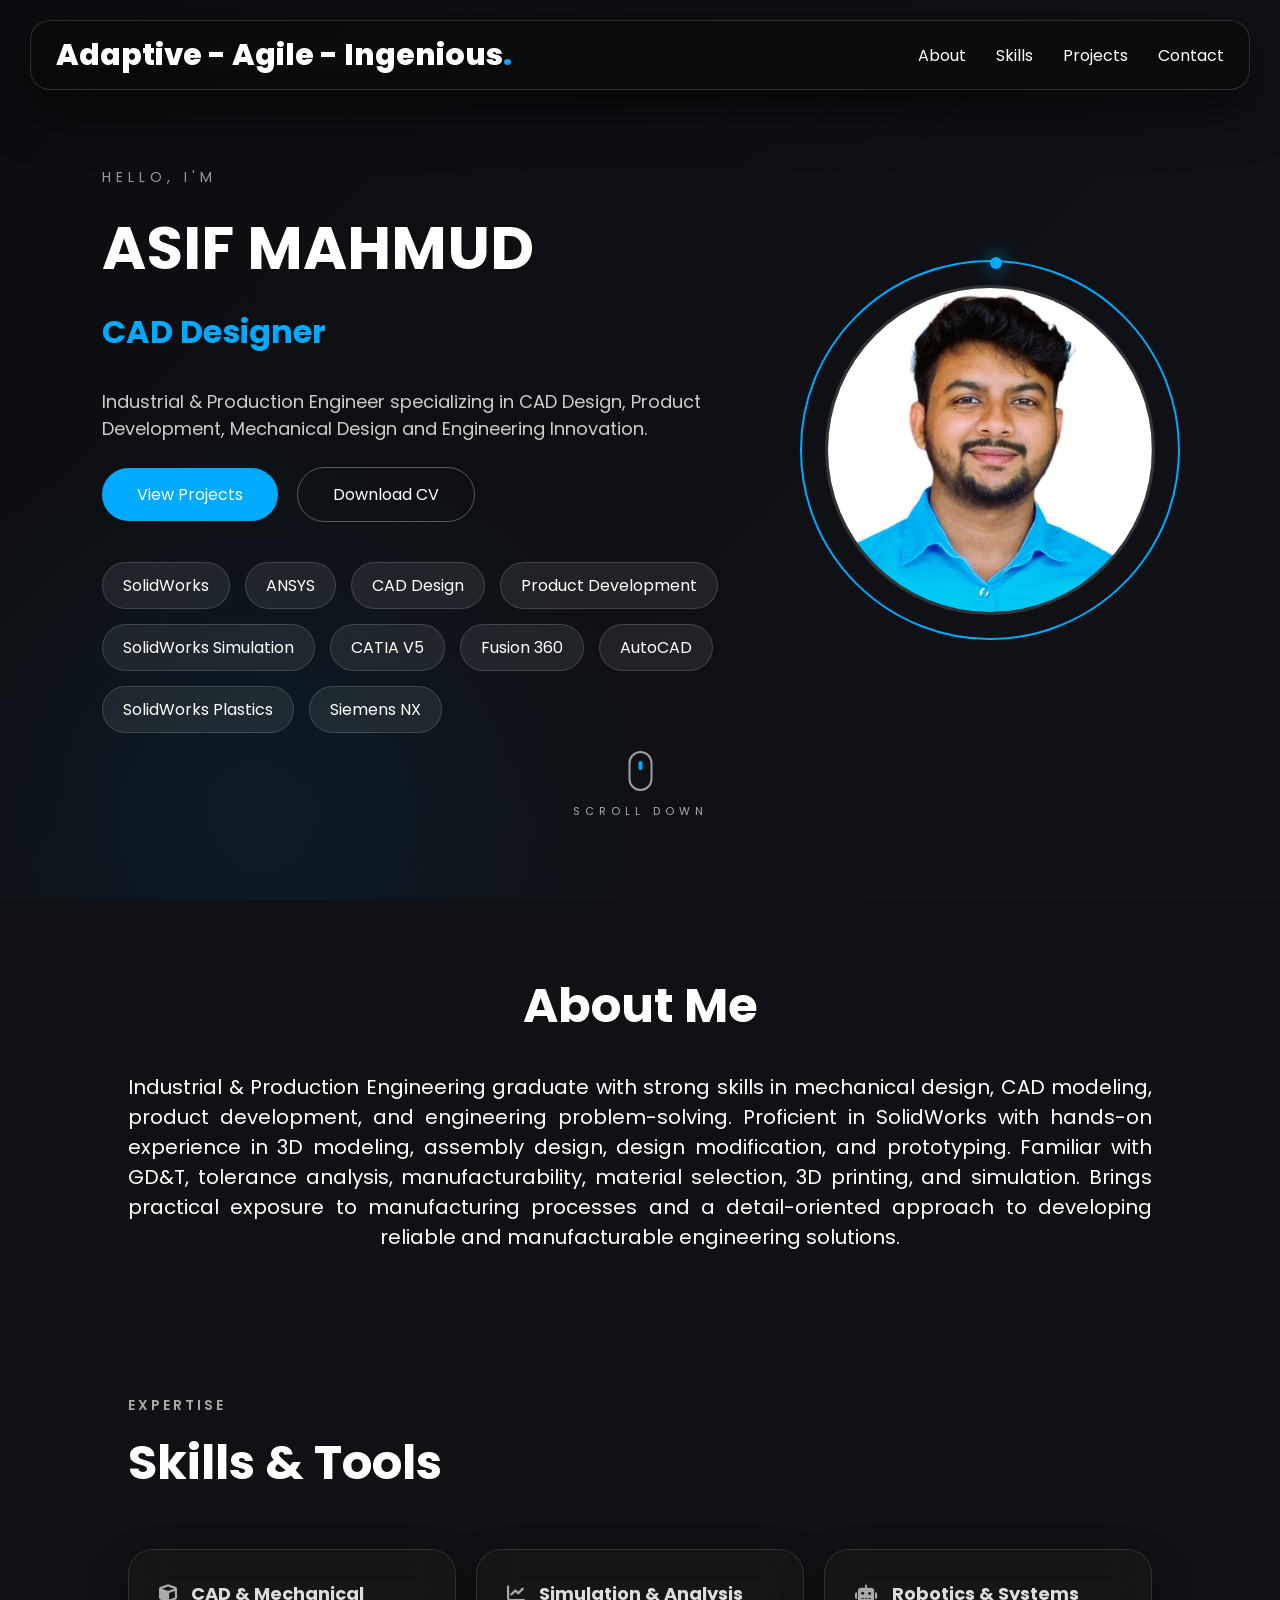
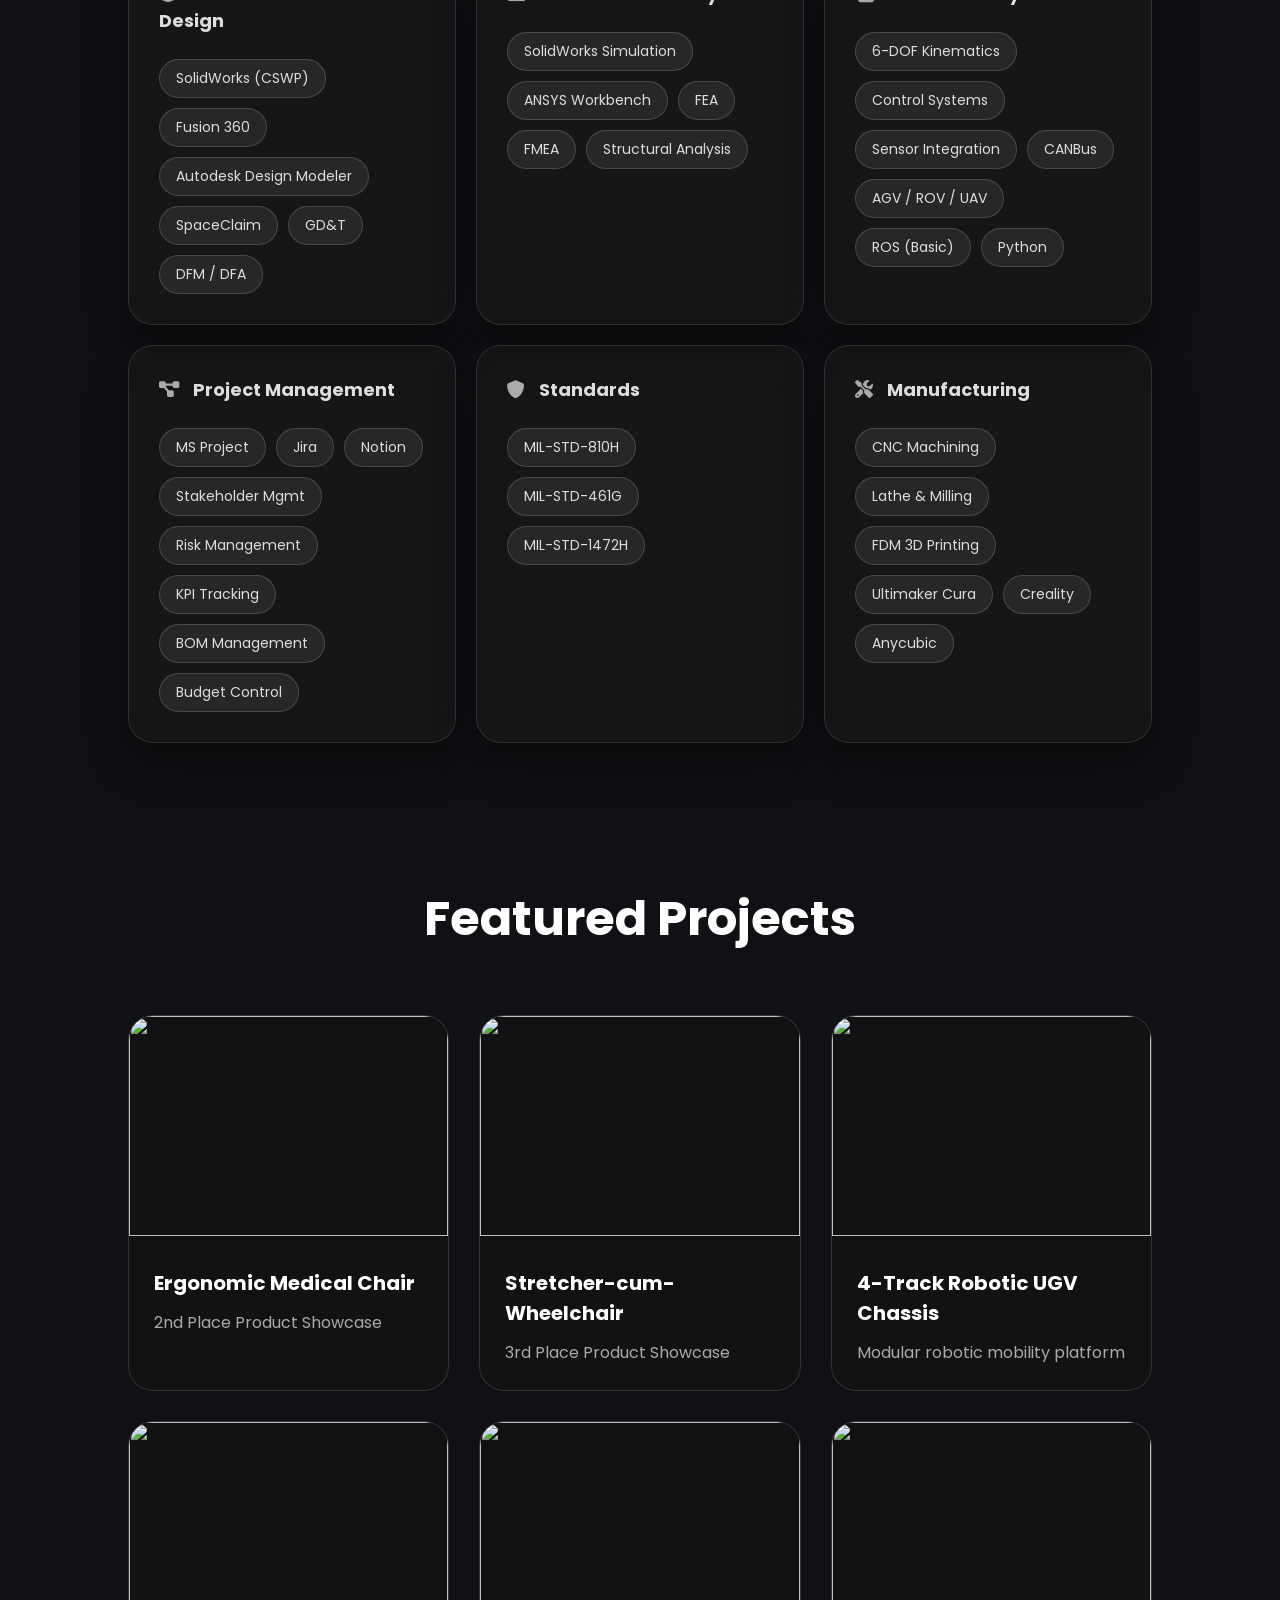
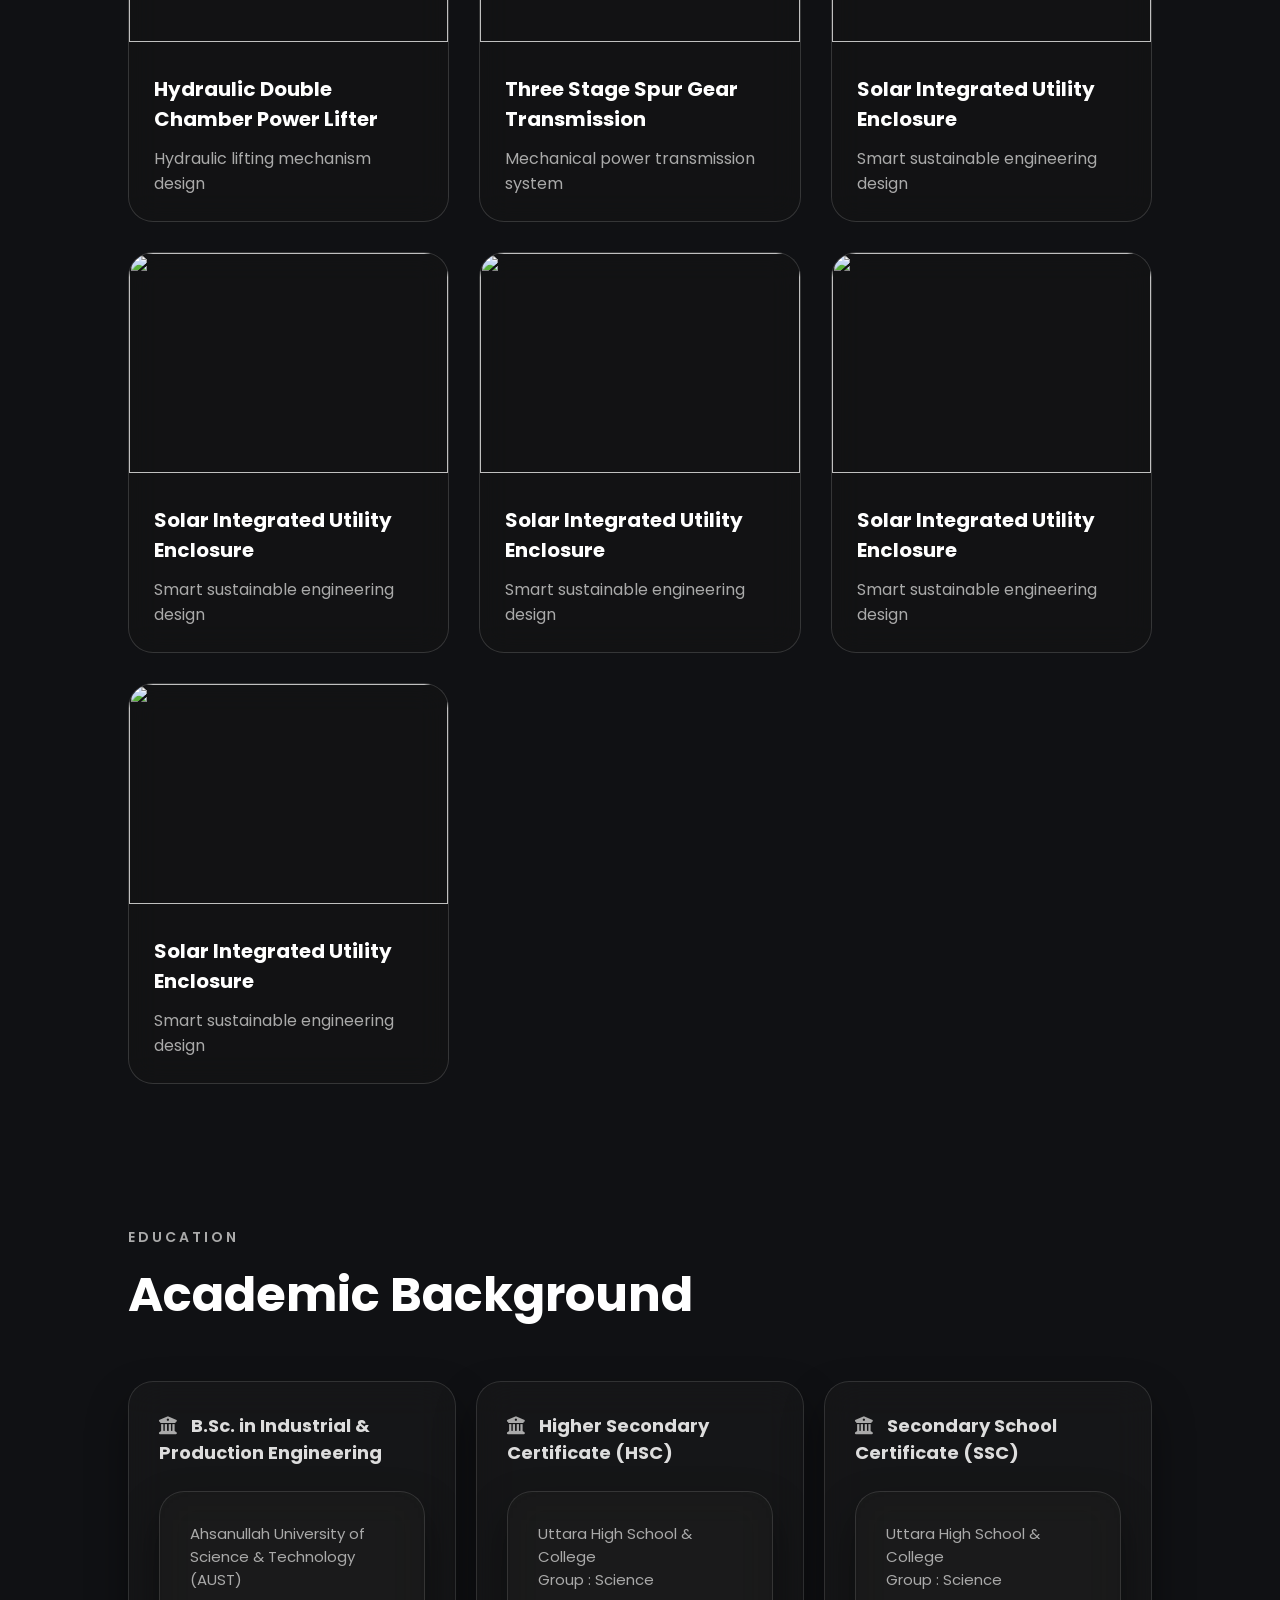
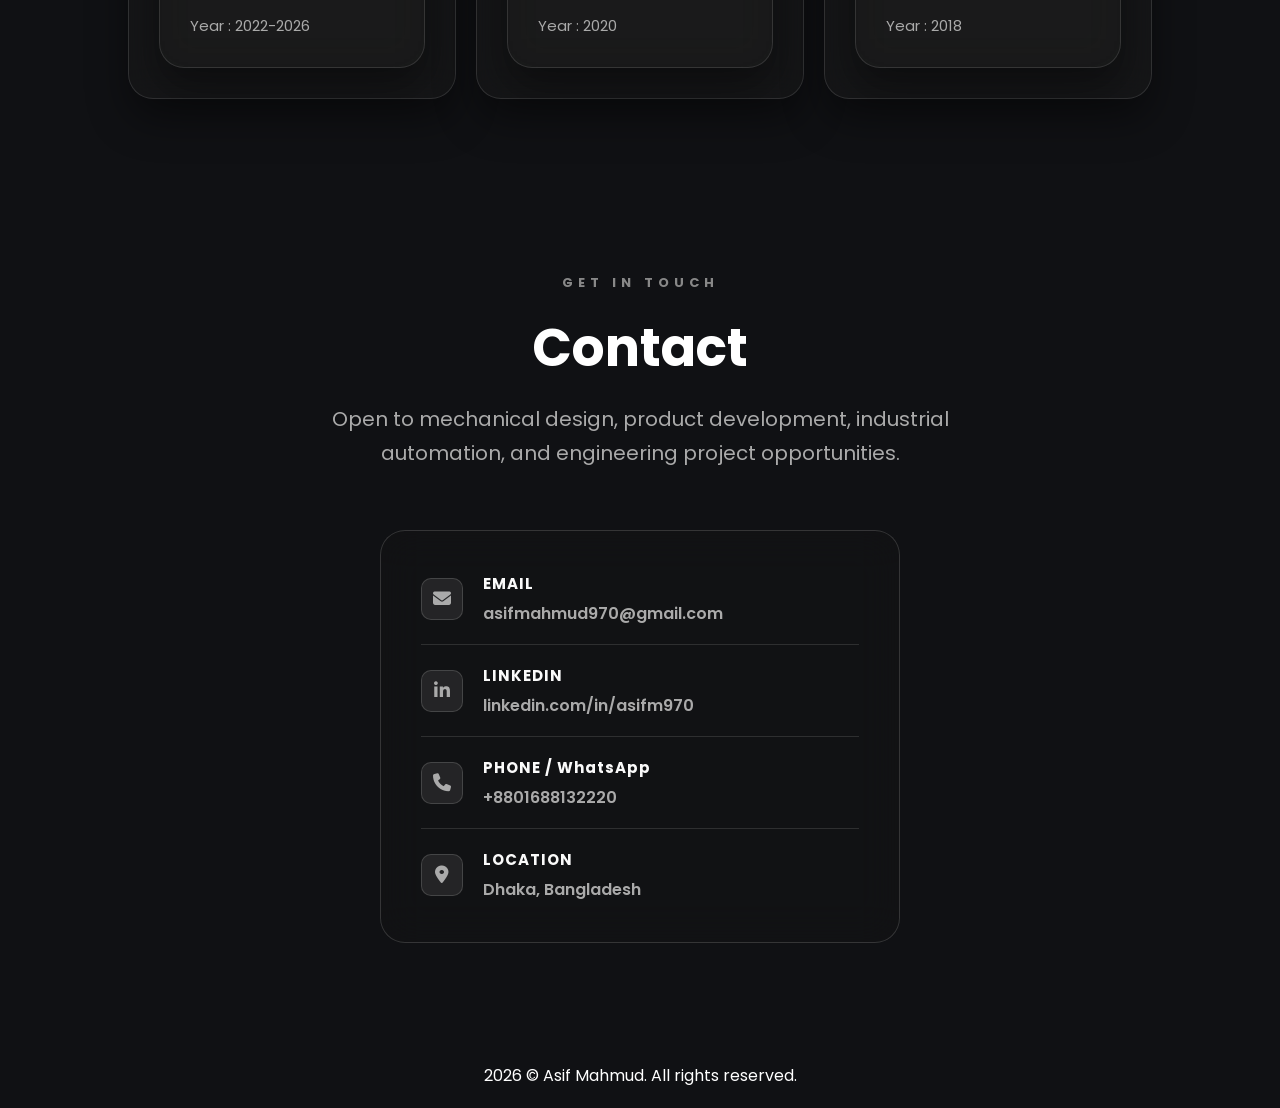
==== index.html @ ab489d87 "Update index.html" ====
<!DOCTYPE html>
<html lang="en">
<head>
<meta charset="UTF-8">
<meta name="viewport" content="width=device-width, initial-scale=1.0">
<title>Asif Mahmud | Industrial & Production Engineer</title>
<link rel="stylesheet" href="style.css">
<link href="https://fonts.googleapis.com/css2?family=Poppins:wght@300;400;600;700&display=swap" rel="stylesheet">
<link rel="stylesheet" href="https://cdnjs.cloudflare.com/ajax/libs/font-awesome/6.5.0/css/all.min.css">
</head>

<body>

<div id="particles-js"></div>
<div class="background"></div>

<header class="navbar-box">

    <div class="mobile-logo">
        Adaptive - Agile - Ingenious<span>.</span>
    </div>


    <button class="hamburger" id="hamburger">
        ☰
    </button>


    <nav class="mobile-menu" id="mobileMenu">

        <a href="#about">About</a>
        <a href="#skills">Skills</a>
        <a href="#projects">Projects</a>
        <a href="#contact">Contact</a>

    </nav>


</header>

<section class="hero">

<div class="hero-content">

<p class="intro">
HELLO, I'M
</p>


<h1 class="name">
ASIF MAHMUD
</h1>


<h2 class="animated-role">
<span id="typing"></span>
</h2>


<p class="hero-description">

Industrial & Production Engineer specializing in 
CAD Design, Product Development, Mechanical Design 
and Engineering Innovation.

</p>


<div class="hero-buttons">

<a href="#projects" class="primary-btn">
View Projects
</a>

<a href="assets/resume.pdf" class="secondary-btn">
Download CV
</a>

</div>



<div class="floating-skills">

<span>SolidWorks</span>
<span>ANSYS</span>
<span>CAD Design</span>
<span>Product Development</span>
<span>SolidWorks Simulation</span>
<span>CATIA V5</span>
<span>Fusion 360</span>
<span>AutoCAD</span>
<span>SolidWorks Plastics</span>
<span>Siemens NX</span>
</div>


</div>
<div class="scroll-indicator">

    <div class="mouse">

        <span></span>

    </div>

    <p>SCROLL DOWN</p>

</div>


<div class="hero-image-box">

<div class="image-ring"></div>

<img src="assets/profile.jpg" 
alt="Asif Mahmud Portrait">

</div>


</section>

<section id="about">
<h2>About Me</h2>
<p style="text-align: center;font-size: 20px;text-align: justify;text-align-last: center;">Industrial & Production Engineering graduate with strong skills in mechanical design, CAD modeling, product 
development, and engineering problem-solving. Proficient in SolidWorks with hands-on experience in 3D 
modeling, assembly design, design modification, and prototyping. Familiar with GD&T, tolerance analysis, 
manufacturability, material selection, 3D printing, and simulation. Brings practical exposure to manufacturing 
processes and a detail-oriented approach to developing reliable and manufacturable engineering solutions.</p>
</section>

<section id="skills">

<div class="section-header">
<span>EXPERTISE</span>
<h2>Skills & Tools</h2>
</div>


<div class="skills-grid">


<div class="skill-card">

<h3>
<i class="fa-solid fa-cube"></i>
CAD & Mechanical Design
</h3>

<div class="tags">
<span>SolidWorks (CSWP)</span>
<span>Fusion 360</span>
<span>Autodesk Design Modeler</span>
<span>SpaceClaim</span>
<span>GD&T</span>
<span>DFM / DFA</span>
</div>

</div>



<div class="skill-card">

<h3>
<i class="fa-solid fa-chart-line"></i>
Simulation & Analysis
</h3>

<div class="tags">
<span>SolidWorks Simulation</span>
<span>ANSYS Workbench</span>
<span>FEA</span>
<span>FMEA</span>
<span>Structural Analysis</span>
</div>

</div>




<div class="skill-card">

<h3>
<i class="fa-solid fa-robot"></i>
Robotics & Systems
</h3>

<div class="tags">
<span>6-DOF Kinematics</span>
<span>Control Systems</span>
<span>Sensor Integration</span>
<span>CANBus</span>
<span>AGV / ROV / UAV</span>
<span>ROS (Basic)</span>
<span>Python</span>
</div>

</div>





<div class="skill-card">

<h3>
<i class="fa-solid fa-diagram-project"></i>
Project Management
</h3>

<div class="tags">
<span>MS Project</span>
<span>Jira</span>
<span>Notion</span>
<span>Stakeholder Mgmt</span>
<span>Risk Management</span>
<span>KPI Tracking</span>
<span>BOM Management</span>
<span>Budget Control</span>
</div>

</div>




<div class="skill-card">

<h3>
<i class="fa-solid fa-shield"></i>
Standards
</h3>

<div class="tags">
<span>MIL-STD-810H</span>
<span>MIL-STD-461G</span>
<span>MIL-STD-1472H</span>
</div>

</div>





<div class="skill-card">

<h3>
<i class="fa-solid fa-screwdriver-wrench"></i>
Manufacturing
</h3>

<div class="tags">
<span>CNC Machining</span>
<span>Lathe & Milling</span>
<span>FDM 3D Printing</span>
<span>Ultimaker Cura</span>
<span>Creality</span>
<span>Anycubic</span>
</div>

</div>


</div>

</section>


<!-- PROJECTS -->
<section class="projects" id="projects">

<h2 class="section-title">
Featured Projects
</h2>


<div class="project-grid">


<a href="projects/project1.pdf" class="project-card">

<img src="assets/projects/medical-chair.jpg">


<div class="project-content">

<h3>
Ergonomic Medical Chair
</h3>

<p>
2nd Place Product Showcase
</p>

</div>

</a>





<a href="projects/project2.html" class="project-card">

<img src="assets/projects/stretcher.jpg">

<div class="project-content">

<h3>
Stretcher-cum-Wheelchair
</h3>

<p>
3rd Place Product Showcase
</p>

</div>

</a>





<a href="projects/project3.html" class="project-card">

<img src="assets/projects/ugv.jpg">

<div class="project-content">

<h3>
4-Track Robotic UGV Chassis
</h3>

<p>
Modular robotic mobility platform
</p>

</div>

</a>





<a href="projects/project4.html" class="project-card">

<img src="assets/projects/lifter.jpg">


<div class="project-content">

<h3>
Hydraulic Double Chamber Power Lifter
</h3>

<p>
Hydraulic lifting mechanism design
</p>


</div>

</a>





<a href="projects/project5.html" class="project-card">


<img src="assets/projects/gear.jpg">


<div class="project-content">

<h3>
Three Stage Spur Gear Transmission
</h3>

<p>
Mechanical power transmission system
</p>


</div>

</a>





<a href="projects/project6.html" class="project-card">


<img src="assets/projects/solar.jpg">


<div class="project-content">

<h3>
Solar Integrated Utility Enclosure
</h3>


<p>
Smart sustainable engineering design
</p>


</div>

</a>

<a href="projects/project7.html" class="project-card">


<img src="assets/projects/solar.jpg">


<div class="project-content">

<h3>
Solar Integrated Utility Enclosure
</h3>


<p>
Smart sustainable engineering design
</p>


</div>

</a>

<a href="projects/project8.html" class="project-card">


<img src="assets/projects/solar.jpg">


<div class="project-content">

<h3>
Solar Integrated Utility Enclosure
</h3>


<p>
Smart sustainable engineering design
</p>


</div>

</a>

<a href="projects/project9.html" class="project-card">


<img src="assets/projects/solar.jpg">


<div class="project-content">

<h3>
Solar Integrated Utility Enclosure
</h3>


<p>
Smart sustainable engineering design
</p>


</div>

</a>

<a href="projects/project10.html" class="project-card">


<img src="assets/projects/solar.jpg">


<div class="project-content">

<h3>
Solar Integrated Utility Enclosure
</h3>


<p>
Smart sustainable engineering design
</p>


</div>

</a>

</div>
 


</section>
<!-- Education -->
<section id="skills">

<div class="section-header">
<span>EDUCATION</span>
<h2>Academic Background</h2>
</div>


<div class="skills-grid">


<div class="skill-card">

<h3>
<i class="fa-solid fa-university"></i>
B.Sc. in Industrial & Production Engineering
</h3>
<p style="font-size: 15px; color:#aaa;" class="skill-card">Ahsanullah University of Science & Technology (AUST)<br> <br> Year : 2022-2026</p>


</div>

<div class="skill-card">

<h3>
<i class="fa-solid fa-university"></i>
Higher Secondary Certificate (HSC)
</h3>
<p style="font-size: 15px; color:#aaa;"class="skill-card">Uttara High School & College<br>Group : Science <br> <br>Year :  2020</p>



</div>

<div class="skill-card">

<h3>
<i class="fa-solid fa-university"></i>
Secondary School Certificate (SSC)
</h3>


<p style="font-size: 15px; color:#aaa;"class="skill-card">Uttara High School & College <br>Group : Science <br> <br>Year :  2018</p>

</div>


</section>

<section class="contact" id="contact">


<div class="section-title">

<span>GET IN TOUCH</span>

<h2>Contact</h2>


<p>
Open to mechanical design, product development,
industrial automation, and engineering project opportunities.
</p>

</div>



<div class="contact-card">


<div class="contact-item">

<div class="icon">
<i class="fa-solid fa-envelope"></i>
</div>


<div>

<label>EMAIL</label>

<p>
<a href="mailto:asifmahmud970@gmail.com">
asifmahmud970@gmail.com
</a>
</p>

</div>

</div>



<div class="divider"></div>




<div class="contact-item">

<div class="icon">
<i class="fa-brands fa-linkedin-in"></i>
</div>


<div>

<label>LINKEDIN</label>

<p>
<a href="https://linkedin.com/in/asifm970" target="_blank">
linkedin.com/in/asifm970
</a>
</p>

</div>

</div>



<div class="divider"></div>





<div class="contact-item">

<div class="icon">
<i class="fa-solid fa-phone"></i>
</div>


<div>

<label>PHONE / WhatsApp</label>

<p>
<a href="https://wa.me/8801688132220" target="_blank">
+8801688132220
</a>
</p>

</div>

</div>



<div class="divider"></div>





<div class="contact-item">

<div class="icon">
<i class="fa-solid fa-location-dot"></i>
</div>


<div>

<label>LOCATION</label>

<p>
Dhaka, Bangladesh
</p>

</div>

</div>



</div>


</section>

<footer>2026 © Asif Mahmud. All rights reserved.</footer>
<script src="https://cdn.jsdelivr.net/npm/tsparticles@2/tsparticles.bundle.min.js"></script>

<script src="script.js"></script>
<script src="script.js"></script>
</body>
</html>
---- style.css ----
*{box-sizing:border-box;margin:0;padding:0;font-family:Poppins,sans-serif}
body {

    margin:0;

    background:#101114;

    color:white;

    overflow-x:hidden;

}
#particles-js{

    position:fixed;

    width:100%;

    height:100%;

    top:0;

    left:0;


    z-index:-5;


    pointer-events:none;

}
header{padding:45px 8%}
nav{display:flex;justify-content:space-between}
.logo span{color:#00aaff}
nav ul{display:flex;gap:25px;list-style:none}
nav a{color:white;text-decoration:none}
.hero{min-height:85vh;display:flex;justify-content:space-around;align-items:center;padding:5%}
.hero h1{font-size:60px}
.hero h2{color:#00aaff}
.btn{display:inline-block;background:#00aaff;color:white;padding:12px 25px;border-radius:30px;text-decoration:none}
.profile img{width:300px;height:300px;border-radius:50%;object-fit:cover}
section{padding:70px 10%}
h2{text-align:center;margin-bottom:30px;font-size:48px}
.grid{display:grid;grid-template-columns:repeat(auto-fit,minmax(250px,1fr));gap:25px}
.card{background:
rgba(30,30,30,0.45);

border:1px solid rgba(255,255,255,.12);

border-radius:25px;

padding:30px;

backdrop-filter:blur(18px);

-webkit-backdrop-filter:blur(18px);

box-shadow:
0 20px 40px rgba(0,0,0,.4);

transition:.4s;
}
footer{text-align:center;padding:20px;background:#00000000}
@media(max-width:800px){.hero{flex-direction:column}.hero h1{font-size:40px}nav ul{display:none}}

/* background image */
/* Premium dark background */

.background {

    position:fixed;

    inset:0;

    z-index:-10;


    background:


    /* Bottom subtle glow */

    radial-gradient(
        circle at 20% 90%,
        rgba(0,170,255,0.08),
        transparent 30%
    ),


    /* Main dark color */

    linear-gradient(
        135deg,
        #0c0d10,
        #111318
    );


}


#skills{

background:
linear-gradient(
rgba(0, 0, 0, 0),
rgba(0, 0, 0, 0)
),
url("assets/engineering-bg.jpg");

background-size:cover;
background-position:center;

}



.section-header span{

font-size:14px;
letter-spacing:3px;
color:#aaa;
font-weight:600;

}


.section-header h2{

text-align:left;
font-size:48px;
margin-top:10px;

}



.skills-grid{

display:grid;
grid-template-columns:repeat(3,1fr);
gap:20px;
margin-top:50px;

}



.skill-card{

background:
rgba(30,30,30,0.45);

border:1px solid rgba(255,255,255,.12);

border-radius:25px;

padding:30px;

backdrop-filter:blur(18px);

-webkit-backdrop-filter:blur(18px);

box-shadow:
0 20px 40px rgba(0,0,0,.4);

transition:.4s;

}



.skill-card:hover{

transform:translateY(-8px);

border-color:#00aaff;

}
.card:hover{

transform:translateY(-8px);

border-color:#00aaff;

}


.skill-card h3{

font-size:18px;

color:#ddd;

margin-bottom:25px;

}



.skill-card i{

color:#aaa;

margin-right:10px;

}



.tags{

display:flex;
flex-wrap:wrap;
gap:10px;

}



.tags span{

background:
rgba(255,255,255,.08);

border:1px solid rgba(255,255,255,.15);

padding:8px 16px;

border-radius:30px;

font-size:14px;

color:#ddd;

transition:.3s;

}



.tags span:hover{

background:#00aaff;

color:white;

}



@media(max-width:900px){

.skills-grid{

grid-template-columns:1fr;

}

}

.hero {

    min-height:100vh;

    display:flex;

    align-items:center;

    justify-content:space-between;


    padding:160px 8% 80px;  /* increase top padding */

}
.hero {
    position: relative;
    top: -40px;
}

.hero-content{

max-width:700px;

}



.intro{

letter-spacing:5px;

color:#999;

font-size:14px;

animation:fadeDown 1s;

}



.name{

font-size:70px;

margin:15px 0;

animation:fadeUp 1.2s;

}



.animated-role {
    height: 50px;
    color: #00aaff;
    font-size: 32px;
    text-align: left;
    width: 100%;
    margin-left: 0;
}

#typing {
    display: inline-block;
    text-align: left;
}



.hero-description{

font-size:18px;

color:#ccc;

max-width:650px;

margin:25px 0;

animation:fadeUp 1.5s;

}



.hero-buttons a{

display:inline-block;

padding:14px 35px;

border-radius:40px;

margin-right:15px;

text-decoration:none;

}



.primary-btn{

background:#00aaff;

color:white;

}



.secondary-btn{

border:1px solid rgba(255,255,255,.3);

color:white;

}



.floating-skills{

display:flex;

gap:15px;

margin-top:40px;

flex-wrap:wrap;

}



.floating-skills span{

padding:10px 20px;

border-radius:30px;

background:
rgba(255,255,255,.08);

border:1px solid rgba(255,255,255,.15);

backdrop-filter:blur(10px);

animation:floating 4s infinite;

}





.hero-glass{

width:350px;

height:350px;

border-radius:50%;

background:

rgba(255,255,255,.05);

border:

1px solid rgba(255,255,255,.15);

backdrop-filter:blur(20px);

display:flex;

align-items:center;

justify-content:center;

text-align:center;

font-size:28px;

font-weight:700;

letter-spacing:5px;

color:white;

animation:rotateFloat 8s infinite alternate;

}



.circle{

position:absolute;

width:300px;

height:300px;

border-radius:50%;

border:2px solid #00aaff;

opacity:.5;

}




@keyframes fadeUp{

from{

opacity:0;

transform:translateY(50px);

}

to{

opacity:1;

transform:translateY(0);

}

}



@keyframes fadeDown{

from{

opacity:0;

transform:translateY(-30px);

}

to{

opacity:1;

}

}



@keyframes floating{

0%,100%{

transform:translateY(0);

}

50%{

transform:translateY(-8px);

}

}



@keyframes rotateFloat{

from{

transform:translateY(0) rotate(0deg);

}

to{

transform:translateY(-20px) rotate(5deg);

}

}



@media(max-width:900px){

.hero{

flex-direction:column;

text-align:center;

}


.name{

font-size:45px;

}


.hero-glass{

margin-top:50px;

}

}

.hero-image-box{

position:relative;

width:420px;
height:420px;

display:flex;
align-items:center;
justify-content:center;

}



.hero-image-box img{

width:330px;
height:330px;

object-fit:cover;

border-radius:50%;

position:relative;

z-index:2;

border:3px solid rgba(255,255,255,.15);

}



.image-ring{

position:absolute;

width:380px;
height:380px;

border-radius:50%;

border:2px solid #00aaff;

animation:rotateRing 5s linear infinite;

}



.image-ring::before{

content:"";

position:absolute;

top:-5px;
left:50%;

width:12px;
height:12px;

background:#00aaff;

border-radius:50%;

box-shadow:
0 0 20px #00aaff;

}



.hero-image-box::after{

content:"";

position:absolute;

width:350px;
height:350px;

background:#00aaff00;

filter:blur(100px);

opacity:.4;

border-radius:50%;

}



@keyframes rotateRing{

from{

transform:rotate(0deg);

}

to{

transform:rotate(360deg);

}

}

.scroll-indicator{

    position:absolute;

    bottom:40px;

    left:50%;

    transform:translateX(-50%);

    display:flex;

    flex-direction:column;

    align-items:center;

    gap:12px;

    color:#aaa;

    font-size:11px;

    letter-spacing:5px;

}


.mouse{

    width:24px;

    height:40px;

    border:2px solid rgba(255,255,255,.6);

    border-radius:20px;

    display:flex;

    justify-content:center;

    padding-top:8px;

}


.mouse span{

    width:4px;

    height:9px;

    background:#00aaff;

    border-radius:10px;

    animation:scrollMove 1.8s infinite;

}



@keyframes scrollMove{


0%{

transform:translateY(0);

opacity:1;

}


50%{

transform:translateY(12px);

opacity:.4;

}


100%{

transform:translateY(0);

opacity:1;

}


}
.contact{

padding:100px 8%;
    display:flex;

    flex-direction:column;

    align-items:center;

    text-align:center;
background:

linear-gradient(
rgba(0, 0, 0, 0),
rgba(0,0,0,0)
);

}



.section-title{

max-width:700px;

    text-align:center;

    margin:auto;

}



.section-title span{

font-size:13px;

letter-spacing:5px;

color:#888;

font-weight:700;

}



.section-title h2{

font-size:52px;

margin:15px 0;

}



.section-title p{

font-size:20px;

line-height:1.7;

color:#aaa;

}





.contact-card {

    margin-top:60px;

    width:370px;

    max-width:100%;

    margin-left:auto;

    margin-right:auto;


    background:
    rgba(20,20,20,0.45);


    border:
    1px solid rgba(255,255,255,0.15);


    border-radius:25px;


    padding:40px;


    backdrop-filter:blur(18px);


    -webkit-backdrop-filter:blur(20px);

}





.contact-item {

  
    display:flex;

    align-items:center;

    gap:18px;


    width:100%;


    min-width:0;


}


.contact-item > div:last-child{

    flex:1;

    min-width:0;

}


.contact-item p,
.contact-item a{


    display:block;


    max-width:100%;


    overflow:hidden;


    text-overflow:ellipsis;


    white-space:nowrap;


}

.icon{


width:42px;

height:42px;


display:flex;

align-items:center;

justify-content:center;


background:

rgba(255,255,255,.08);


border:

1px solid rgba(255,255,255,.15);


border-radius:10px;


color:#aaa;


font-size:18px;


}
.icon{

    width:42px;

    height:42px;

    flex-shrink:0;


    display:flex;

    align-items:center;

    justify-content:center;


}
.contact-item > div:last-child {

    min-width:220px;

}

.contact-item label{


font-size:15px;


letter-spacing:1px;


color:#fafafa;


font-weight:700;


}



.contact-item p{


margin-top:5px;


font-size:16px;


font-weight:600;


color:#aaa;


}



.divider{


height:1px;


background:

rgba(255, 255, 255, 0.12);


margin:18px 0;


}




.contact-item:hover .icon{


color:#00aaff;


border-color:#00aaff;


box-shadow:

0 0 20px rgba(0,170,255,.3);


}



@media(max-width:700px){


.section-title h2{

font-size:40px;

}



.contact-card {

    width:500px;

    max-width:90%;

    margin:60px auto 0;


    padding:40px;


    display:flex;

    flex-direction:column;

    align-items:center;


    background:
    rgba(20,20,20,.45);


    border:
    1px solid rgba(255,255,255,.15);


    border-radius:25px;


    backdrop-filter:blur(20px);

}
.contact-card {

    width:100%;

    max-width:520px;

    padding:clamp(20px, 5vw, 40px);


    margin:auto;


    box-sizing:border-box;

}
}
.divider {

    width:100%;

    height:1px;

    background:
    rgba(255,255,255,.12);

    margin:18px 0;

}
.contact-item p,
.contact-item p a {

    color: #aaa !important;

}
.contact-item a,
.contact-item a:visited,
.contact-item a:hover,
.contact-item a:active {

    text-decoration: none !important;

    color: #aaa !important;

}
.contact-item a:hover {

    color: #00aaff !important;

    text-decoration: none !important;

}

.project-grid{

display:grid;

grid-template-columns:
repeat(auto-fit,minmax(280px,1fr));

gap:30px;

}



.project-card{

background:
rgba(20,20,20,.5);

border:

1px solid rgba(255,255,255,.15);


border-radius:25px;

overflow:hidden;

text-decoration:none;

color:white;


backdrop-filter:blur(15px);


transition:.4s;


}



.project-card:hover{

transform:translateY(-10px);


border-color:#00aaff;


box-shadow:

0 20px 40px rgba(0,170,255,.2);


}




.project-card img{


width:100%;

height:220px;

object-fit:cover;


}



.project-content{

padding:25px;

}



.project-content h3{

font-size:20px;

margin-bottom:12px;

}



.project-content p{

color:#aaa;

}

.projects .section-title {

    margin-bottom:60px;

}

html {

    scroll-behavior:smooth;

}
/* Floating Glass Navbar */

.navbar-box{

    position:fixed;

    top:25px;

    left:50%;

    transform:translateX(-50%);


    width:85%;

    height:75px;


    display:flex;

    align-items:center;

    justify-content:space-between;


    padding:0 30px;


    z-index:9999;


    background:

    rgba(15,15,15,0.55);


    backdrop-filter:blur(20px);

    -webkit-backdrop-filter:blur(20px);


    border:

    1px solid rgba(255,255,255,.15);


    border-radius:25px;


    box-shadow:

    0 20px 50px rgba(0,0,0,.5);

}





/* Logo */


.nav-logo{

    font-size:32px;

    font-weight:800;

    letter-spacing:-1px;

}


.nav-logo span{

    color:#00aaff;

}





/* Navigation Container */


.box-nav{

    display:flex;

    gap:12px;

    align-items:center;

}





/* Individual Box Buttons */


.box-nav a{


    padding:12px 22px;


    border-radius:14px;


    color:#ccc;


    text-decoration:none;


    font-size:15px;


    border:

    1px solid rgba(255,255,255,.08);


    background:

    rgba(255,255,255,.03);


    transition:.35s ease;


}





/* Hover */


.box-nav a:hover{


    color:white;


    background:

    rgba(0,170,255,.12);


    border-color:#00aaff;


    transform:

    translateY(-4px);


    box-shadow:

    0 0 20px rgba(0,170,255,.25);


}





/* Active look */


.box-nav a.active{


    background:#00aaff;

    color:white;


    border-color:#00aaff;


}





/* CV Button */


.cv-btn{


    background:#00aaff !important;


    color:white !important;


    border-color:#00aaff !important;


    box-shadow:

    0 0 20px rgba(0,170,255,.35);

}



.cv-btn:hover{


    background:#0095e8 !important;


    box-shadow:

    0 0 35px rgba(0,170,255,.7);


}
.menu-toggle{

    display:none;

    cursor:pointer;

}


.menu-toggle span{

    display:block;

    width:26px;

    height:3px;

    margin:5px;

    background:white;

    border-radius:10px;

}
@media(max-width:768px){


.navbar-box{


    width:90%;

    height:65px;

    padding:0 18px;


    top:15px;


    border-radius:18px;


}



.mobile-logo{

    font-size:24px;

    font-weight:800;

}



.mobile-logo span{

    color:#00aaff;

}





/* Hide desktop menu */

.box-nav{


    position:absolute;


    top:75px;


    left:0;


    width:100%;


    padding:25px;


    border-radius:20px;


    background:

    rgba(10,10,10,.85);


    backdrop-filter:blur(20px);


    display:none;


    flex-direction:column;


    gap:15px;


}




/* When opened */

.box-nav.active{


    display:flex;


}




.box-nav a{


    width:100%;

    text-align:center;


    padding:14px;


    border-radius:12px;


    background:

    rgba(255,255,255,.05);


}




.menu-toggle{


    display:block;


}


}
.navbar-box{

    position:fixed;

    top:20px;
    left:50%;

    transform:translateX(-50%);

    width:85%;

    height:70px;


    display:flex;

    align-items:center;

    justify-content:space-between;


    padding:0 25px;


    background:rgba(10,10,10,.7);

    backdrop-filter:blur(20px);


    border:1px solid rgba(255,255,255,.15);

    border-radius:20px;


    z-index:9999;

}



.mobile-logo{

    font-size:30px;

    font-weight:800;

}


.mobile-logo span{

    color:#00aaff;

}



.hamburger {

    display:none;

    background:transparent;

    border:none;

    color:white;

    font-size:32px;

    cursor:pointer;

    z-index:99999;

}


.mobile-menu{

    display:flex;

    gap:25px;

}



.mobile-menu a{

    color:white;

    text-decoration:none;

}




@media(max-width:768px){

 .hamburger{

        display:block;

    }

.navbar-box{

    width:90%;

}



.hamburger{

    display:block;

}



.mobile-menu{


    position:absolute;


    top:80px;


    left:0;


    width:100%;


    display:none;


    flex-direction:column;


    gap:15px;


    padding:25px;


    background:rgba(10,10,10,.95);


    border-radius:20px;
    z-index:99998;
    .mobile-menu.show{


    display:flex;


}

}



.mobile-menu a{


    text-align:center;


    padding:15px;


    background:rgba(255,255,255,.08);


    border-radius:12px;


}



.mobile-menu.show{

    display:flex;

}


}


/* fix shake */


.portrait,
.hero,
.background {

    overflow:hidden;

}
.navbar-box {

    width:calc(100% - 60px);

    max-width:1400px;

}
.mobile-menu {

    max-width:100vw;

    overflow:hidden;

}

.hero {

overflow:hidden;

}
html,body{
overflow-x:hidden;
}


.hero{
overflow:hidden;
}


.navbar-box{
width:calc(100% - 60px);
}
@media(max-width:600px){


.contact{

    padding:60px 20px;

}


.contact-card{

    width:100%;

    border-radius:22px;

}


.contact-item{

    gap:14px;

}


.contact-item label{

    font-size:11px;

}


.contact-item p,
.contact-item a{

    font-size:14px;

}


.icon{

    width:38px;

    height:38px;

}


}
@media(max-width:600px){

.mobile-logo{

    font-size:18px;

    max-width:160px;

    line-height:1.2;

}


}
.contact {

    display:flex;

    flex-direction:column;

    align-items:center;

    text-align:center;

}


.contact-card {

    width:100%;

    max-width:520px;

    margin:60px auto 0;


    padding:40px;


    display:flex;

    flex-direction:column;


    background:
    rgba(20,20,20,.45);


    border:1px solid rgba(255,255,255,.15);


    border-radius:25px;


    backdrop-filter:blur(20px);

}
.contact-item {

    display:flex;

    align-items:center;

    justify-content:flex-start;

    gap:20px;

    width:100%;

    text-align:left;

}


.contact-item > div:last-child {

    text-align:left;

}


.contact-item label {

    text-align:left;

}


.contact-item p,
.contact-item a {

    text-align:left;

}
.mobile-menu{

    display:flex;

    gap:30px;

}
@media(max-width:768px){


.mobile-menu{

    display:none;

}


.mobile-menu.show{

    display:flex;

}


}
.mobile-menu {
    z-index:99999;
}

.hamburger {
    z-index:100000;
    position:relative;
}

/* ===============================
   Mobile Hero Portrait Responsive Fix
   Reduces image size and prevents overflow
================================= */

@media (max-width:768px){


    /* Reduce the whole portrait container size */
    .portrait{

        width:280px;

        height:280px;

        margin:20px auto 0;

    }



    /* Reduce profile image size */
    .portrait img{

        width:220px;

        height:220px;

    }



    /* Reduce the glowing ring size */
    .ring{

        width:260px;

        height:260px;

    }



    /* Reduce the blue glow behind portrait */
    .portrait::before{

        width:240px;

        height:240px;

        filter:blur(80px);

    }


}
/* Extra small mobile devices */

@media(max-width:400px){


    .portrait{

        width:240px;

        height:240px;

    }


    .portrait img{

        width:190px;

        height:190px;

    }


    .ring{

        width:220px;

        height:220px;

    }


}
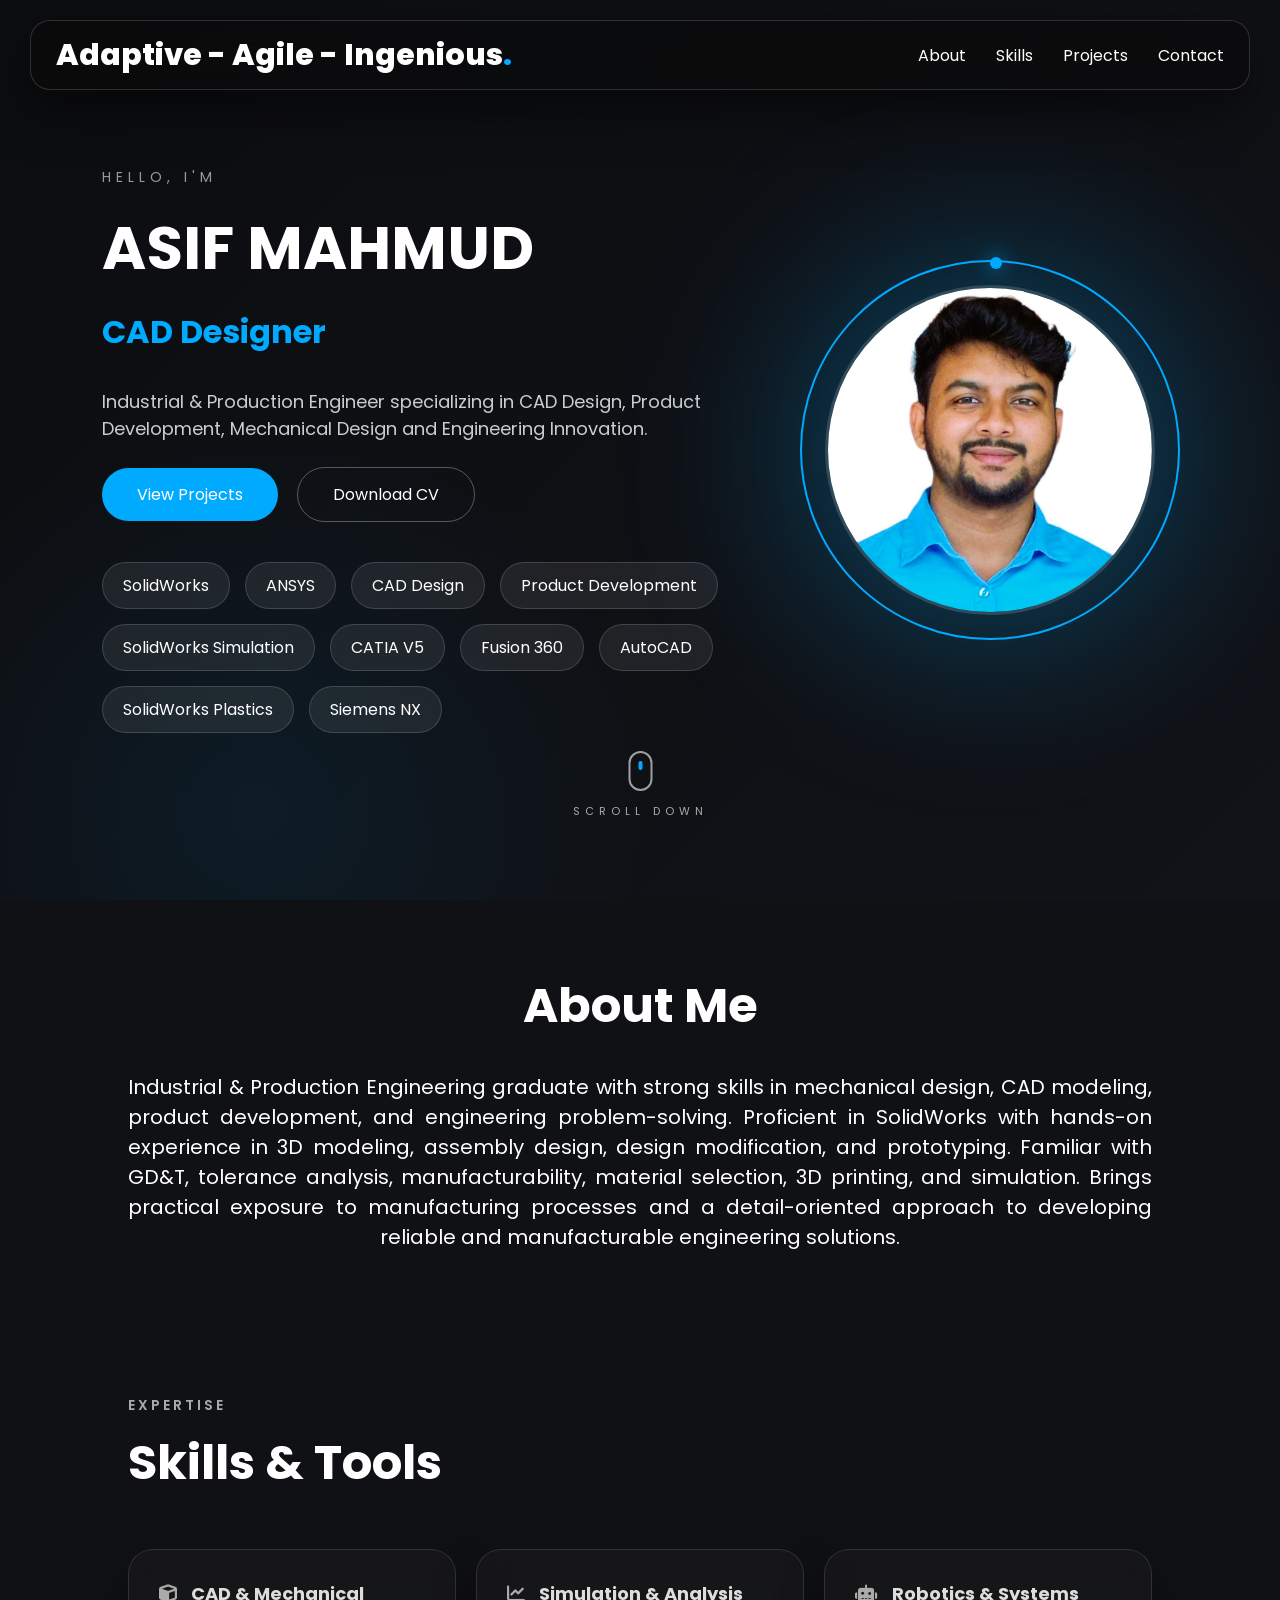
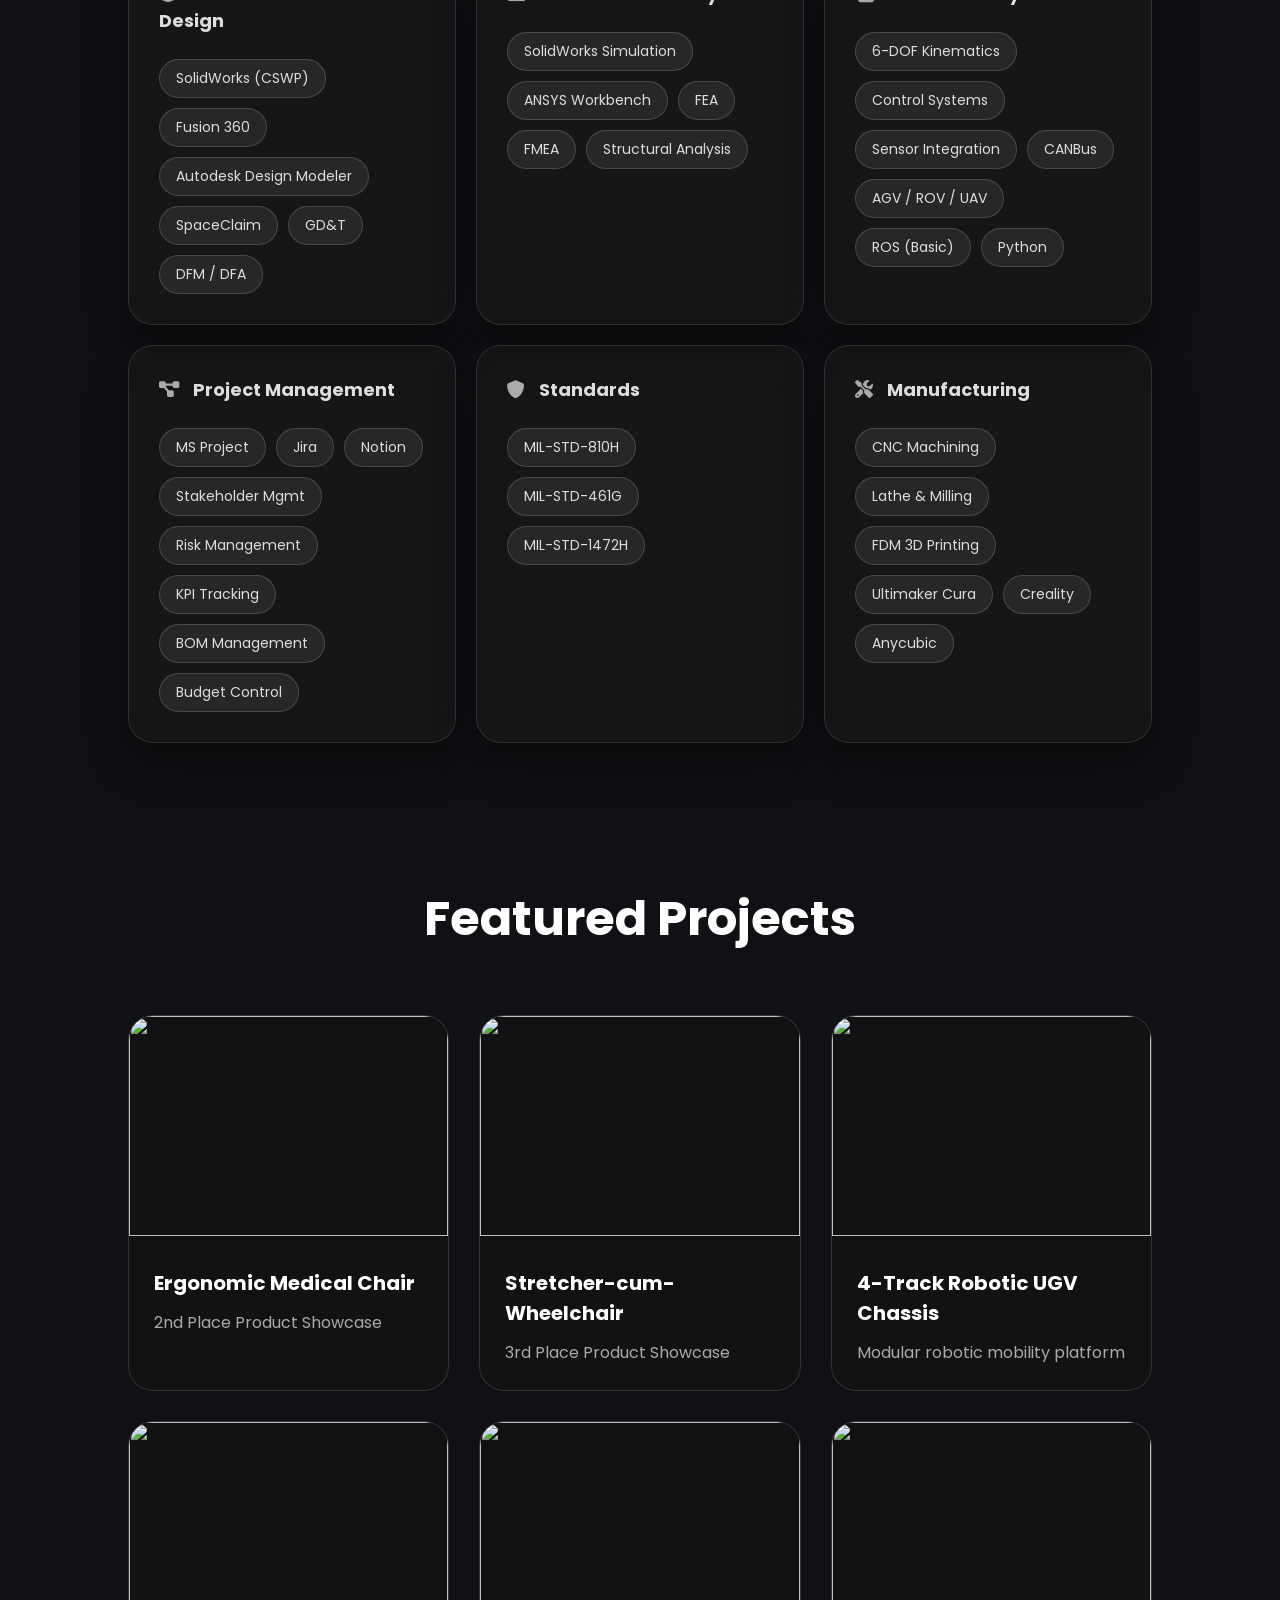
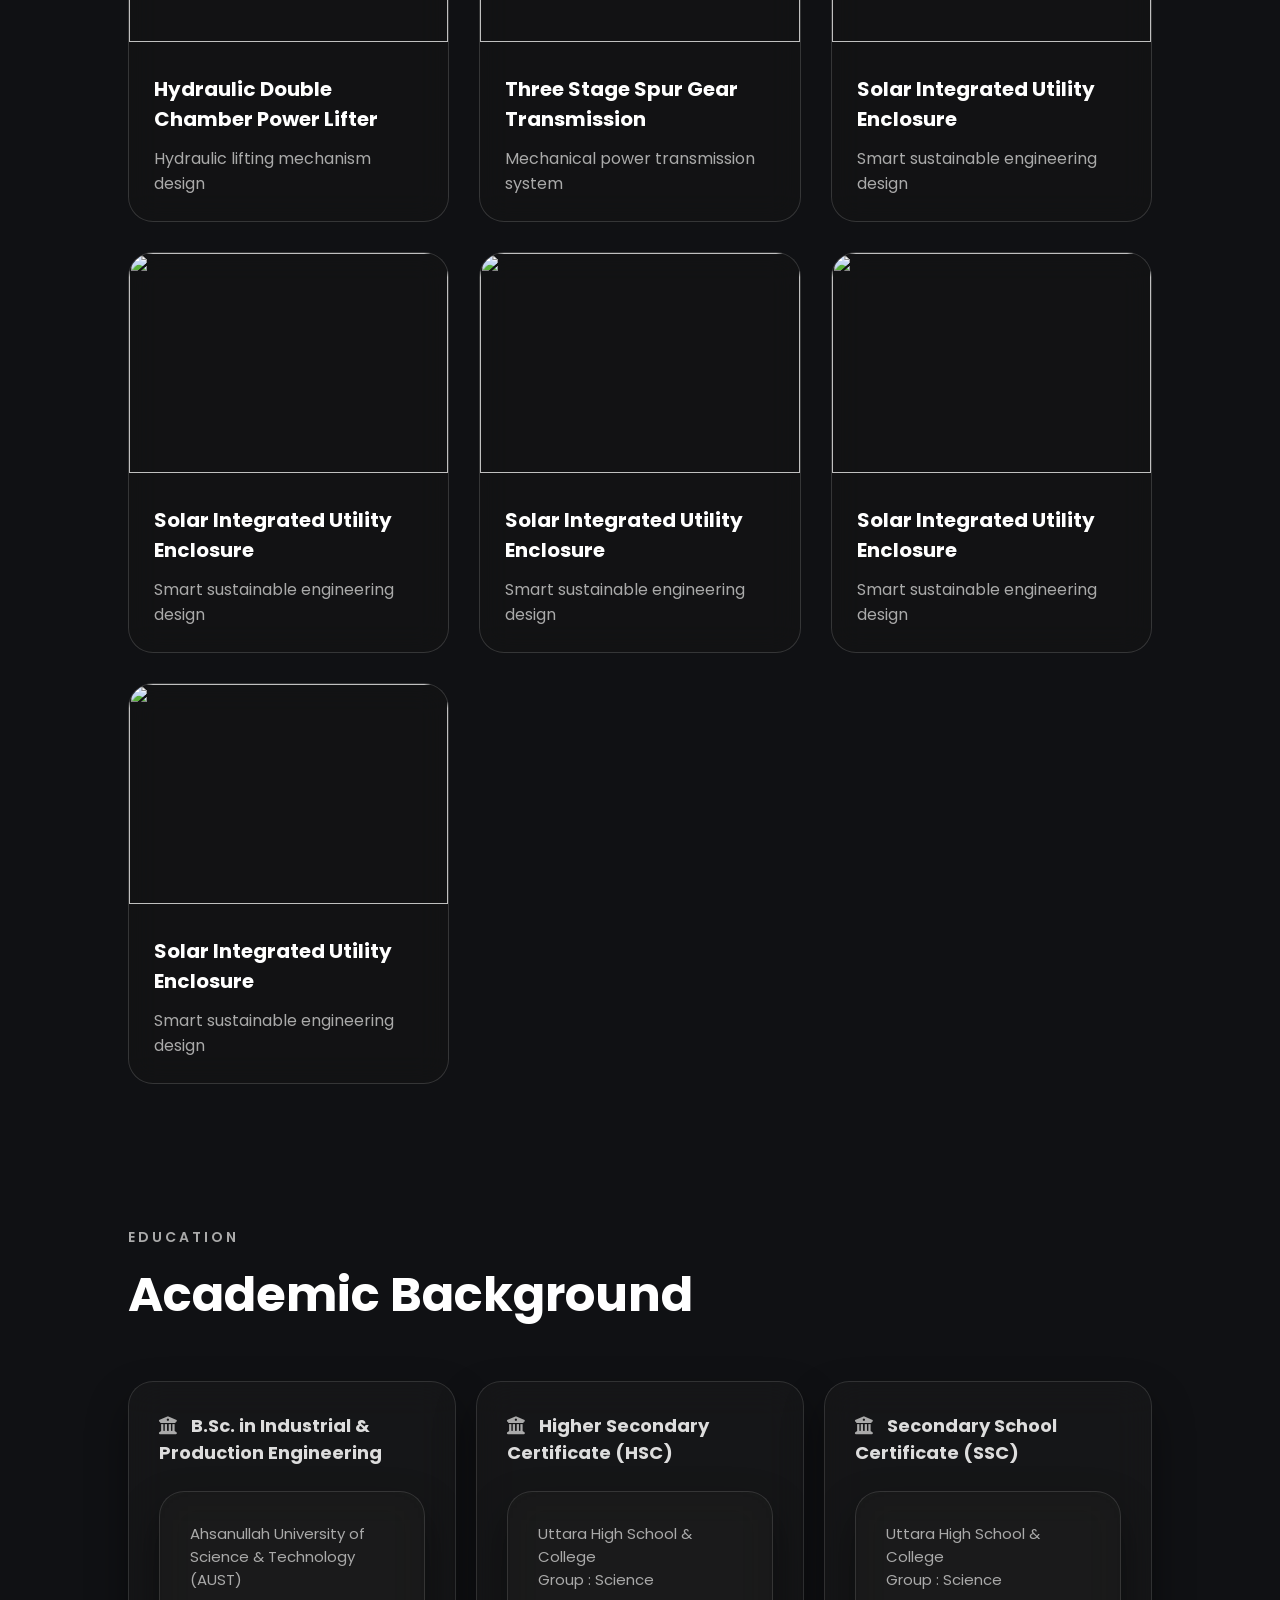
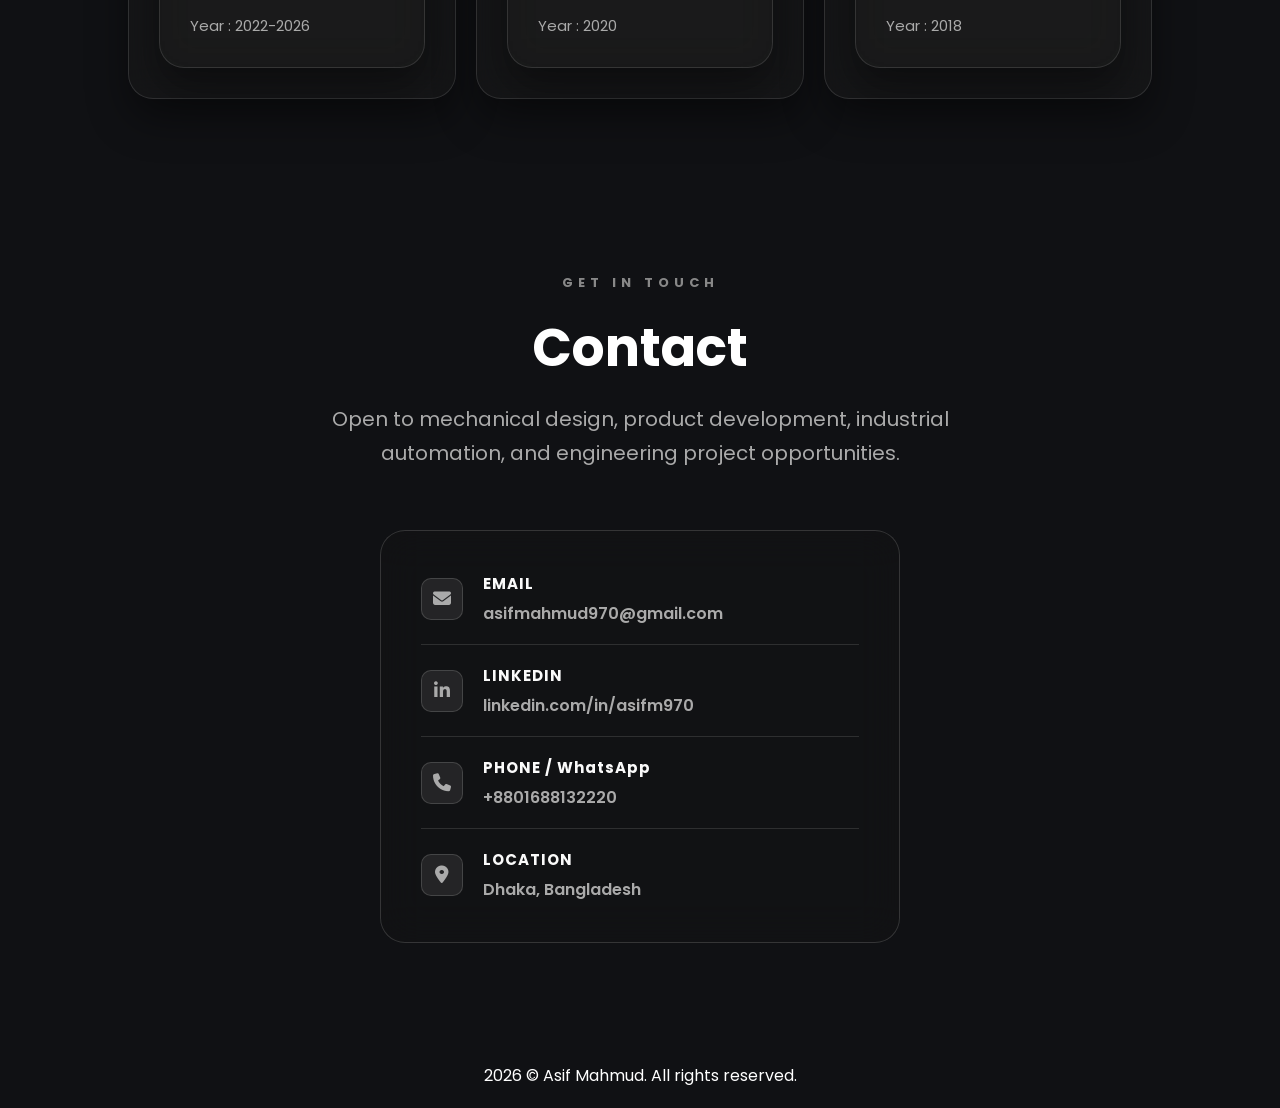
==== commit 51edc248: "Add files via upload" ====
--- a/index.html
+++ b/index.html
@@ -5,6 +5,7 @@
 <meta name="viewport" content="width=device-width, initial-scale=1.0">
 <title>Asif Mahmud | Industrial & Production Engineer</title>
 <link rel="stylesheet" href="style.css">
+<link rel="icon" type="image/x-icon" href="assets/favicon.png">
 <link href="https://fonts.googleapis.com/css2?family=Poppins:wght@300;400;600;700&display=swap" rel="stylesheet">
 <link rel="stylesheet" href="https://cdnjs.cloudflare.com/ajax/libs/font-awesome/6.5.0/css/all.min.css">
 </head>
@@ -281,7 +282,7 @@
 <div class="project-grid">
 
 
-<a href="projects/project1.pdf" class="project-card">
+<a href="projects/project1.html" class="project-card">
 
 <img src="assets/projects/medical-chair.jpg">
 
@@ -697,9 +698,8 @@
 </section>
 
 <footer>2026 © Asif Mahmud. All rights reserved.</footer>
-<script src="https://cdn.jsdelivr.net/npm/tsparticles@2/tsparticles.bundle.min.js"></script>
 
 <script src="script.js"></script>
-<script src="script.js"></script>
+
 </body>
-</html>
+</html>
--- a/style.css
+++ b/style.css
@@ -661,7 +661,7 @@
 width:350px;
 height:350px;
 
-background:#00aaff00;
+background:#00aaff;
 
 filter:blur(100px);
 
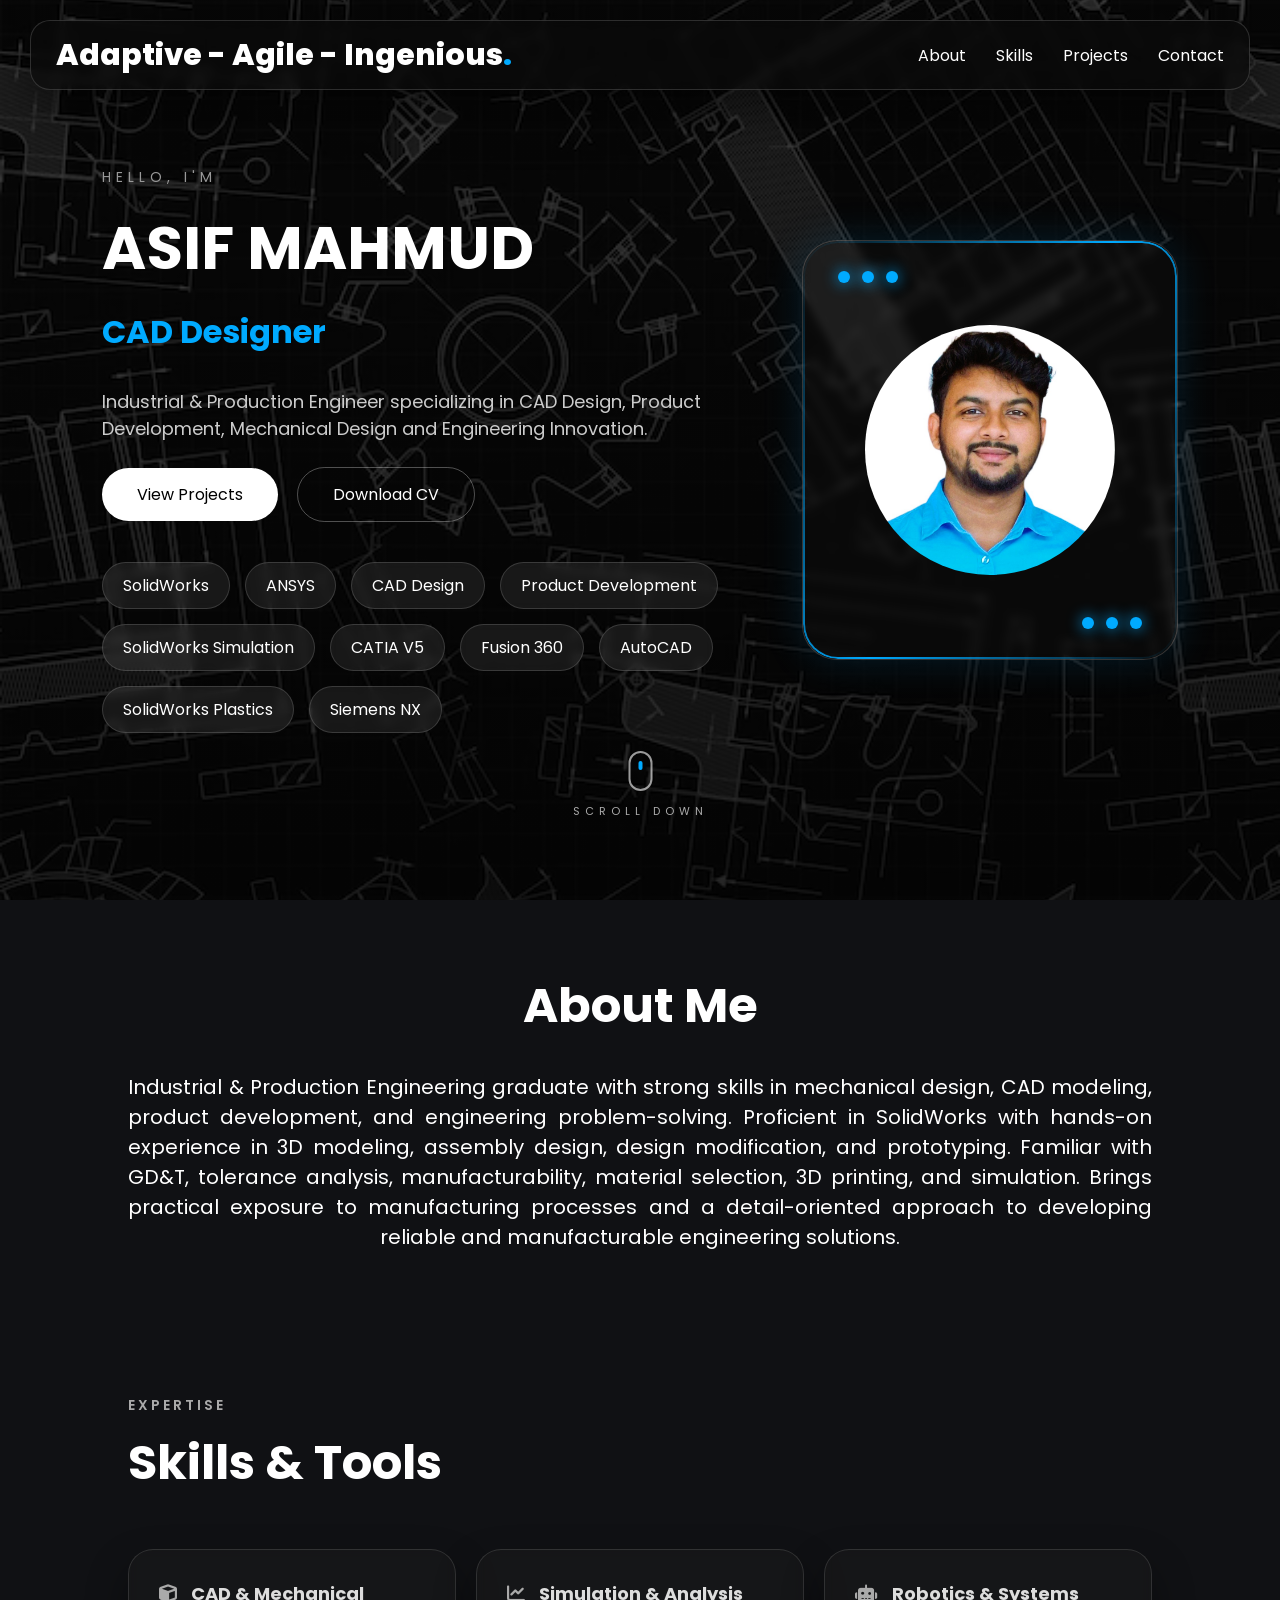
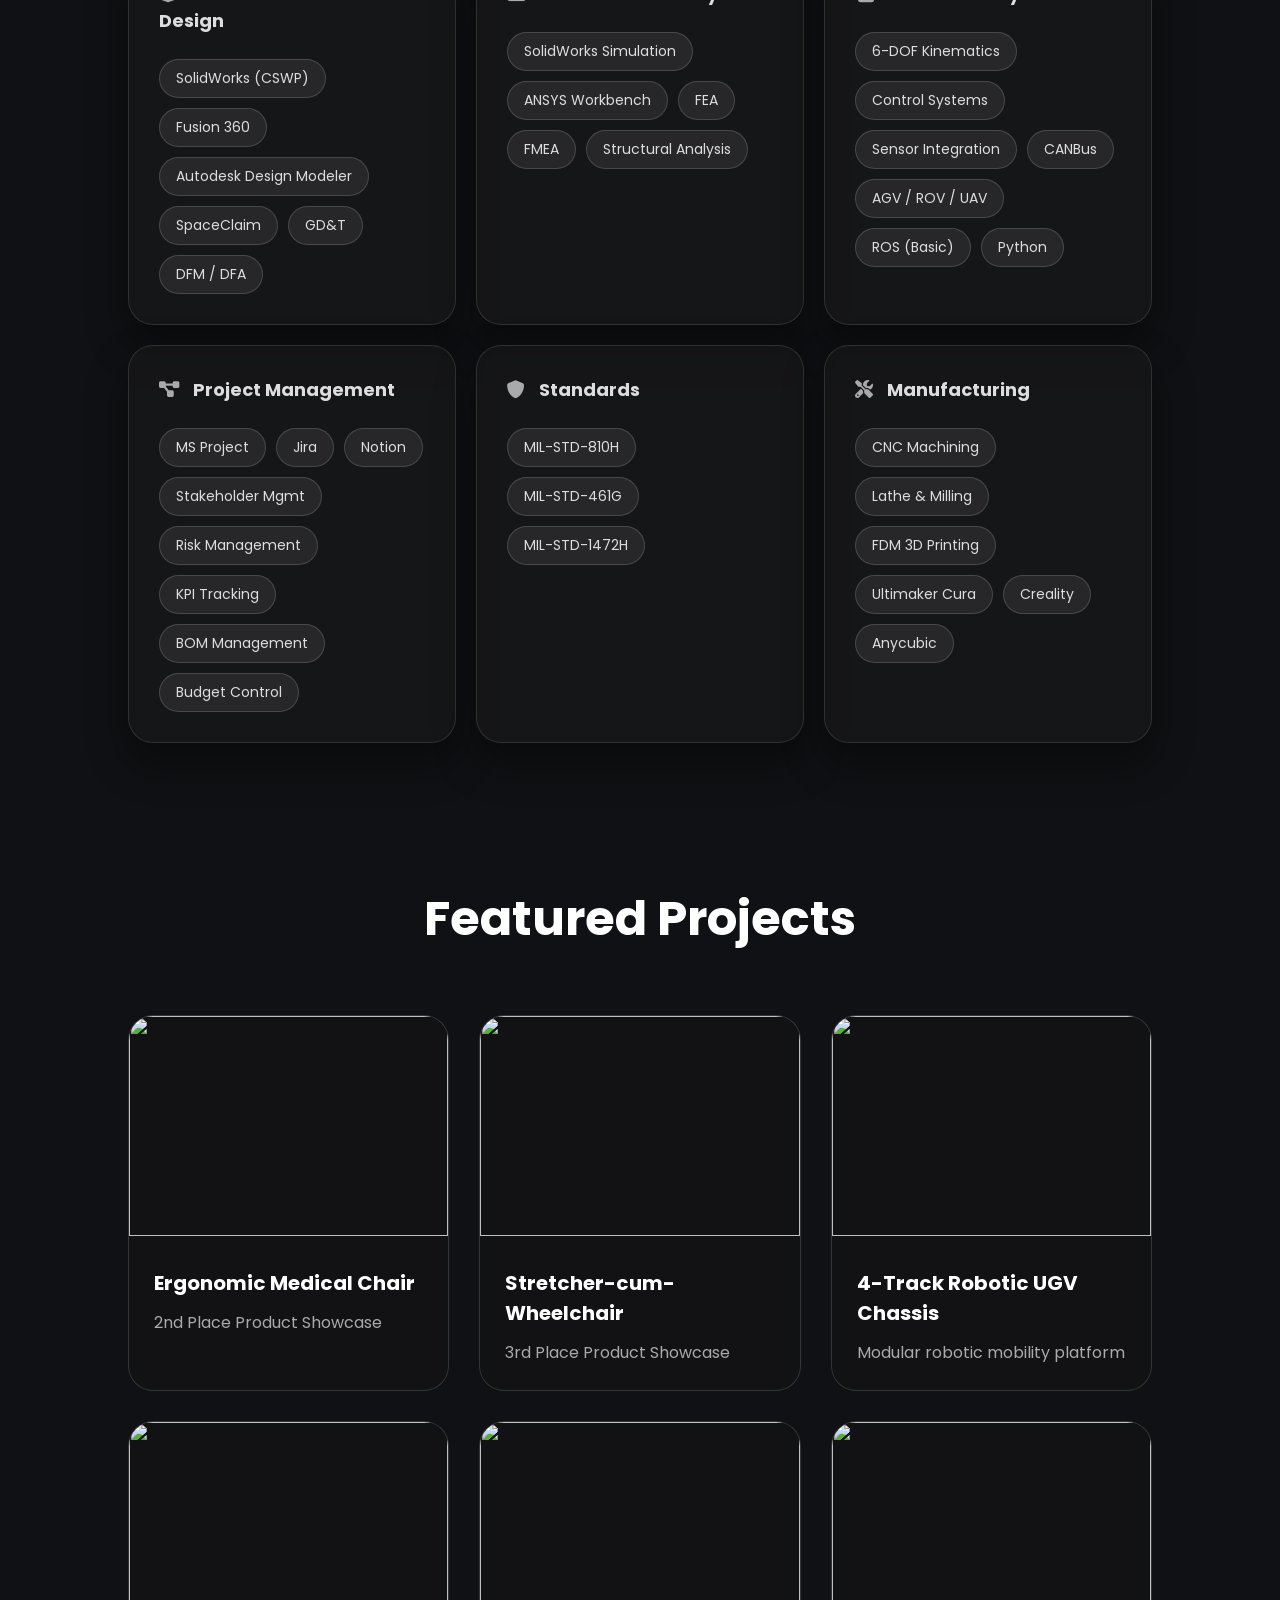
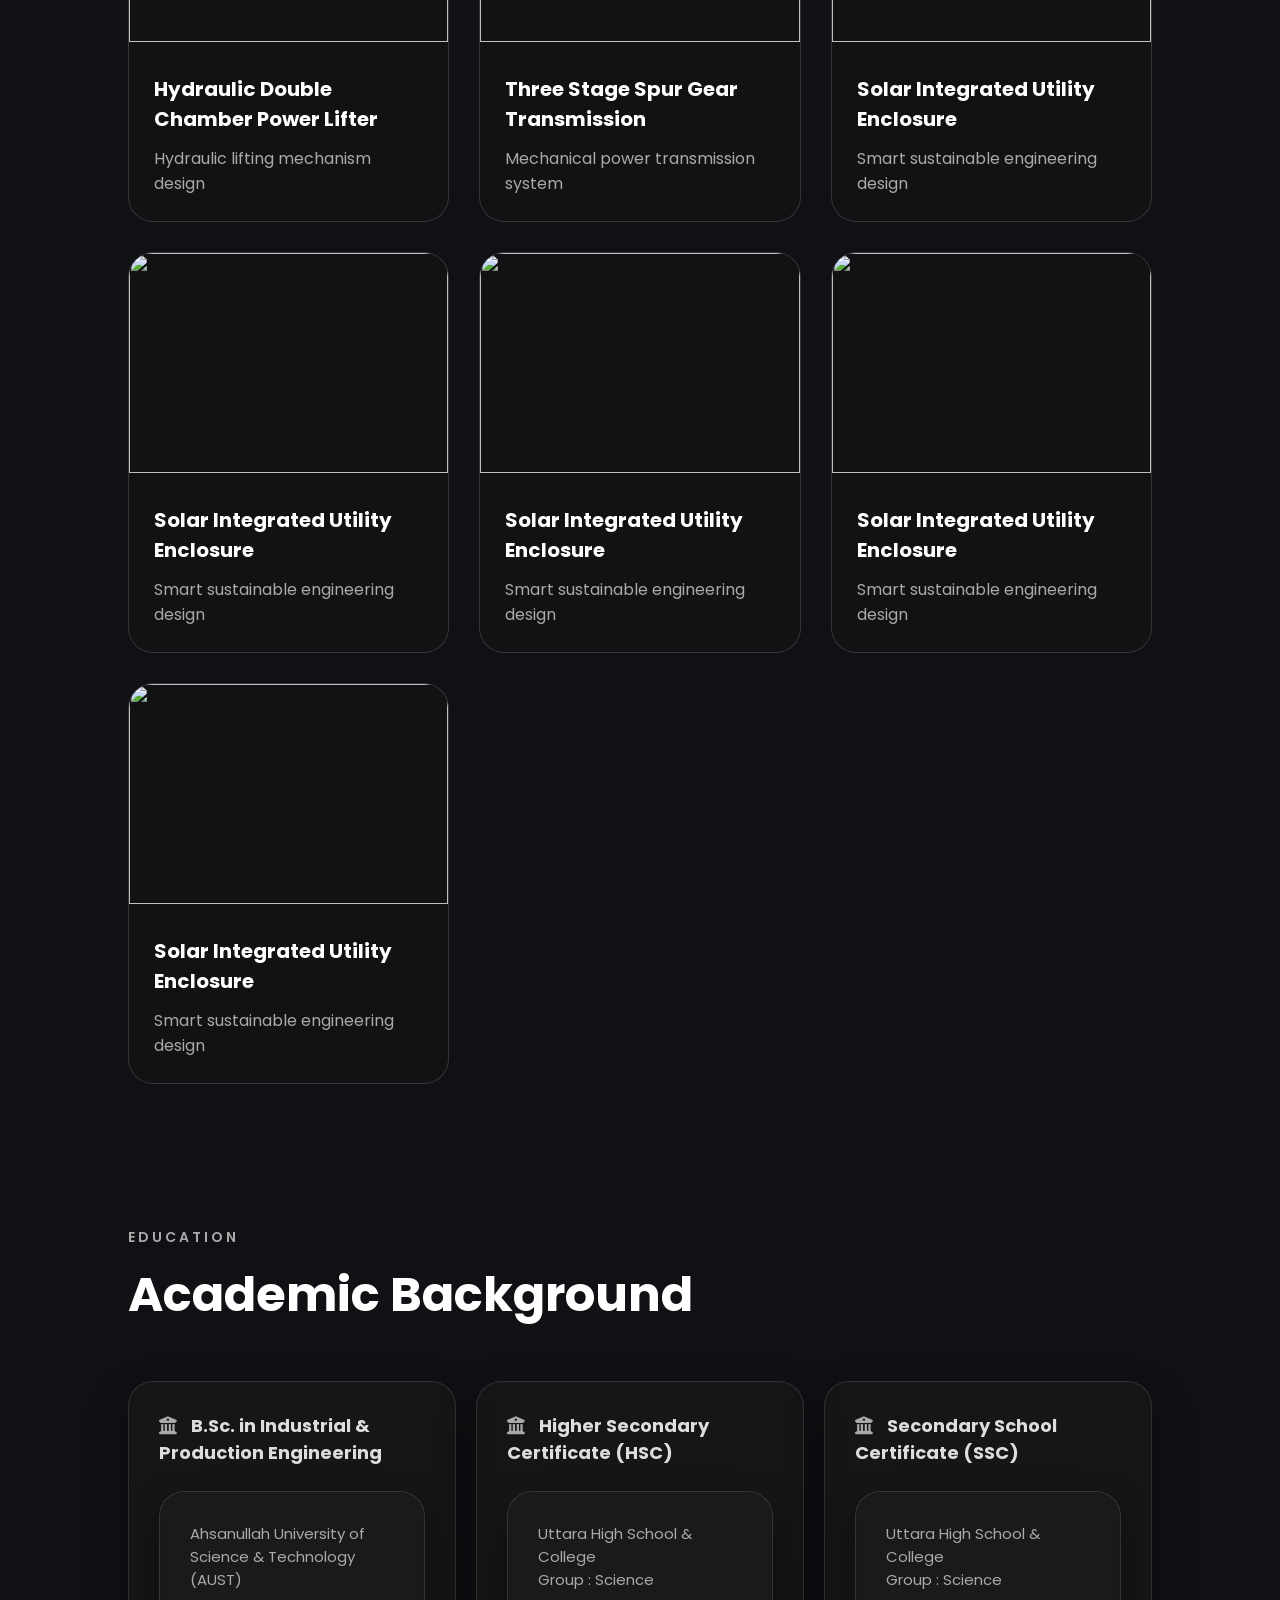
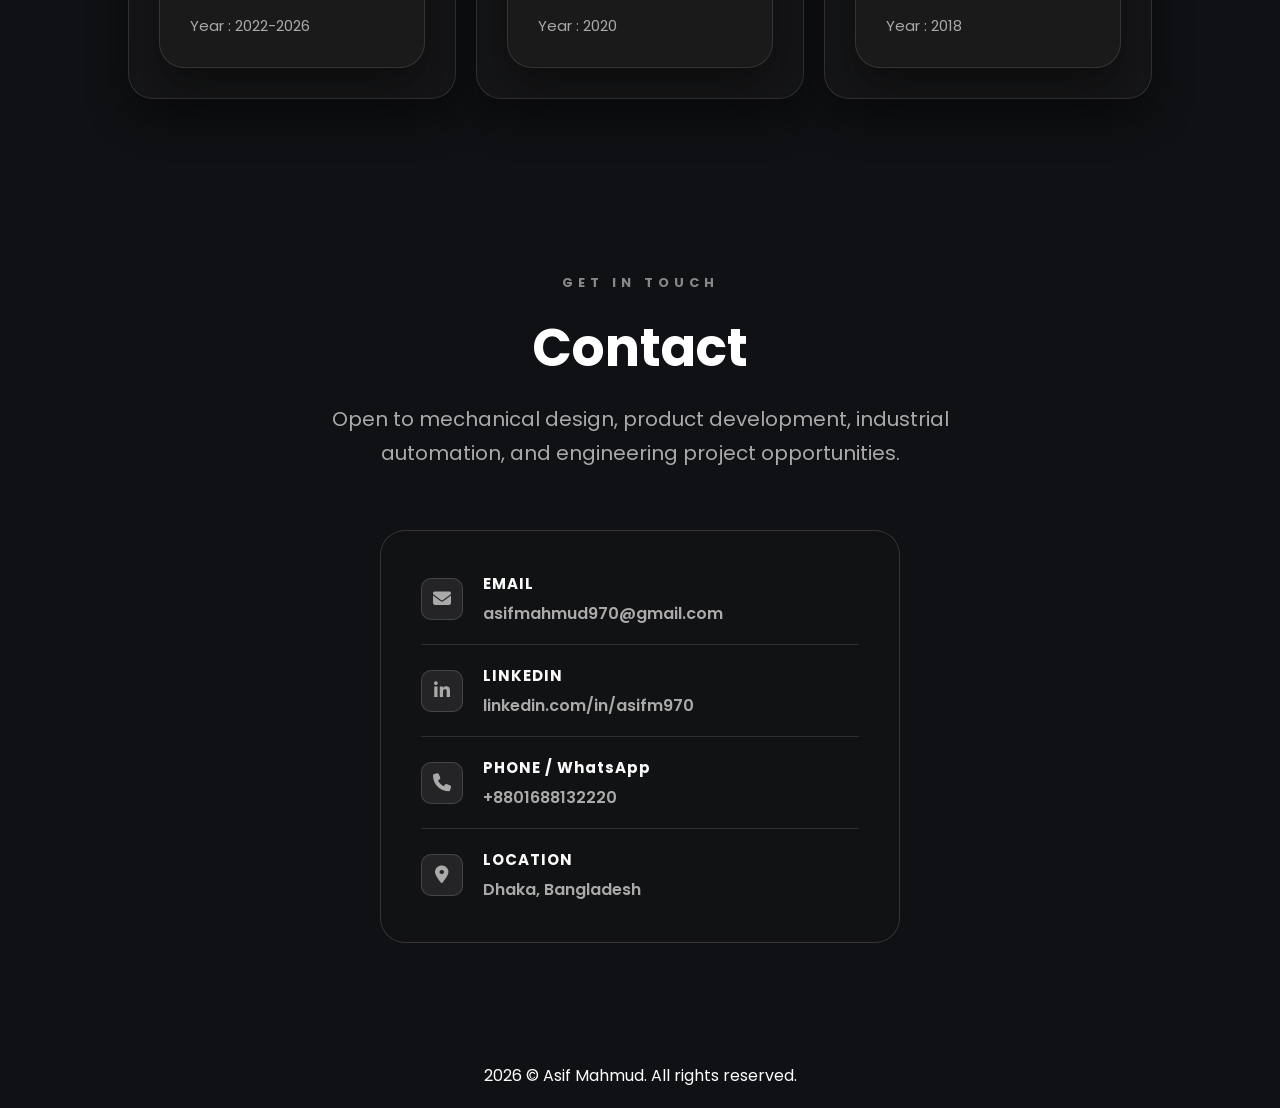
==== commit 208e9126: "Add files via upload" ====
--- a/index.html
+++ b/index.html
@@ -110,12 +110,44 @@
 </div>
 
 
-<div class="hero-image-box">
-
-<div class="image-ring"></div>
-
-<img src="assets/profile.jpg" 
-alt="Asif Mahmud Portrait">
+<!-- Glass portrait card container -->
+<div class="portrait-card">
+
+
+    <!-- Decorative dots like window controls -->
+    <div class="glass-dots">
+
+        <span></span>
+        <span></span>
+        <span></span>
+
+    </div>
+
+
+
+    <!-- Circular image area -->
+    <div class="portrait">
+
+
+        <div class="ring"></div>
+
+
+        <img src="assets/profile.jpg">
+
+
+    </div>
+
+
+
+    <!-- Bottom decorative dots -->
+    <div class="bottom-dots">
+
+        <span></span>
+        <span></span>
+        <span></span>
+
+    </div>
+
 
 </div>
 
--- a/style.css
+++ b/style.css
@@ -51,9 +51,9 @@
 
 padding:30px;
 
-backdrop-filter:blur(18px);
-
--webkit-backdrop-filter:blur(18px);
+backdrop-filter:blur(5px);
+
+-webkit-backdrop-filter:blur(5px);
 
 box-shadow:
 0 20px 40px rgba(0,0,0,.4);
@@ -63,39 +63,29 @@
 footer{text-align:center;padding:20px;background:#00000000}
 @media(max-width:800px){.hero{flex-direction:column}.hero h1{font-size:40px}nav ul{display:none}}
 
+
 /* background image */
-/* Premium dark background */
-
 .background {
-
-    position:fixed;
-
-    inset:0;
-
-    z-index:-10;
-
-
-    background:
-
-
-    /* Bottom subtle glow */
-
-    radial-gradient(
-        circle at 20% 90%,
-        rgba(0,170,255,0.08),
-        transparent 30%
-    ),
-
-
-    /* Main dark color */
-
-    linear-gradient(
-        135deg,
-        #0c0d10,
-        #111318
-    );
-
-
+    position: fixed;
+    top: 0;
+    left: 0;
+    width: 100%;
+    height: 100vh;
+
+    z-index: -10;
+
+    background-image:
+        linear-gradient(
+            rgba(0,0,0,0.75),
+            rgba(0,0,0,0.85)
+        ),
+        url("assets/b.png");
+
+    background-size: cover;
+    background-position: center;
+    background-repeat: no-repeat;
+
+    pointer-events: none;
 }
 
 
@@ -157,9 +147,9 @@
 
 padding:30px;
 
-backdrop-filter:blur(18px);
-
--webkit-backdrop-filter:blur(18px);
+backdrop-filter:blur(5px);
+
+-webkit-backdrop-filter:blur(5px);
 
 box-shadow:
 0 20px 40px rgba(0,0,0,.4);
@@ -362,9 +352,9 @@
 
 .primary-btn{
 
-background:#00aaff;
-
-color:white;
+background:#ffffff;
+
+color:rgb(0, 0, 0);
 
 }
 
@@ -405,7 +395,7 @@
 
 border:1px solid rgba(255,255,255,.15);
 
-backdrop-filter:blur(10px);
+backdrop-filter:blur(5px);
 
 animation:floating 4s infinite;
 
@@ -431,7 +421,7 @@
 
 1px solid rgba(255,255,255,.15);
 
-backdrop-filter:blur(20px);
+backdrop-filter:blur(5px);
 
 display:flex;
 
@@ -880,10 +870,10 @@
     padding:40px;
 
 
-    backdrop-filter:blur(18px);
-
-
-    -webkit-backdrop-filter:blur(20px);
+    backdrop-filter:blur(5px);
+
+
+    -webkit-backdrop-filter:blur(5px);
 
 }
 
@@ -1114,7 +1104,7 @@
     border-radius:25px;
 
 
-    backdrop-filter:blur(20px);
+    backdrop-filter:blur(5px);
 
 }
 .contact-card {
@@ -1201,7 +1191,7 @@
 color:white;
 
 
-backdrop-filter:blur(15px);
+backdrop-filter:blur(5px);
 
 
 transition:.4s;
@@ -1314,9 +1304,9 @@
     rgba(15,15,15,0.55);
 
 
-    backdrop-filter:blur(20px);
-
-    -webkit-backdrop-filter:blur(20px);
+    backdrop-filter:blur(5px);
+
+    -webkit-backdrop-filter:blur(5px);
 
 
     border:
@@ -1601,7 +1591,7 @@
     rgba(10,10,10,.85);
 
 
-    backdrop-filter:blur(20px);
+    backdrop-filter:blur(5px);
 
 
     display:none;
@@ -1691,7 +1681,7 @@
 
     background:rgba(10,10,10,.7);
 
-    backdrop-filter:blur(20px);
+    backdrop-filter:blur(5px);
 
 
     border:1px solid rgba(255,255,255,.15);
@@ -2007,7 +1997,7 @@
     border-radius:25px;
 
 
-    backdrop-filter:blur(20px);
+    backdrop-filter:blur(5px);
 
 }
 .contact-item {
@@ -2169,4 +2159,301 @@
     }
 
 
-}+}
+/* ===================================
+   Glass Portrait Card
+=================================== */
+
+
+.portrait-card{
+
+
+    width:420px;
+
+    height:420px;
+
+
+    position:relative;
+
+
+    display:flex;
+
+    align-items:center;
+
+    justify-content:center;
+
+
+
+    background:
+
+    rgba(255, 255, 255, 0.02);
+
+
+
+    border:
+
+    1px solid rgba(255,255,255,.18);
+
+
+
+    border-radius:35px;
+
+
+
+    backdrop-filter:blur(5px);
+
+
+    -webkit-backdrop-filter:blur(5px);
+
+
+
+    box-shadow:
+
+
+    0 0 40px rgba(0,170,255,.15);
+
+
+
+    overflow:hidden;
+
+
+
+
+
+
+}
+
+
+
+/* Cyan glowing edge */
+
+.portrait-card::before{
+
+
+    content:"";
+
+
+    position:absolute;
+
+
+    inset:0;
+
+
+    border-radius:35px;
+
+
+    padding:2px;
+
+
+
+    background:
+
+    linear-gradient(
+
+    120deg,
+
+    transparent,
+
+    #00aaff,
+
+    transparent
+
+    );
+
+
+
+    mask:
+
+    linear-gradient(#fff 0 0) content-box,
+
+    linear-gradient(#fff 0 0);
+
+
+
+    mask-composite:exclude;
+
+
+
+}
+
+
+
+
+/* Top small dots */
+
+.glass-dots{
+
+
+    position:absolute;
+
+
+    top:30px;
+
+
+    left:35px;
+
+
+    display:flex;
+
+
+    gap:12px;
+
+
+}
+
+
+
+.glass-dots span,
+.bottom-dots span{
+
+
+    width:12px;
+
+    height:12px;
+
+
+    border-radius:50%;
+
+
+    background:#00aaff;
+
+
+    box-shadow:
+
+
+    0 0 15px #00aaff;
+
+
+}
+
+
+
+
+/* Portrait circle */
+
+.portrait{
+
+
+    width:280px;
+
+
+    height:280px;
+
+
+    position:relative;
+
+
+    display:flex;
+
+
+    align-items:center;
+
+
+    justify-content:center;
+
+
+}
+
+
+
+
+
+.portrait img{
+
+
+    width:250px;
+
+
+    height:250px;
+
+
+    border-radius:50%;
+
+
+    object-fit:cover;
+
+
+    z-index:2;
+
+
+}
+
+
+
+/* Image ring */
+
+
+.ring{
+
+
+    position:absolute;
+
+
+   
+
+
+    border-radius:50%;
+
+
+    border:
+
+    5px solid #00aaff;
+
+
+    box-shadow:
+
+
+    0 0 30px rgba(0,170,255,.6);
+
+
+}
+
+
+
+
+
+/* Bottom dots */
+
+.bottom-dots{
+
+
+    position:absolute;
+
+
+    bottom:30px;
+
+
+    right:35px;
+
+
+    display:flex;
+
+
+    gap:12px;
+
+
+}
+
+
+
+
+/* Floating animation */
+
+@keyframes floatCard{
+
+
+0%,100%{
+
+transform:translateY(0);
+
+}
+
+
+50%{
+
+transform:translateY(-15px);
+
+}
+
+
+}
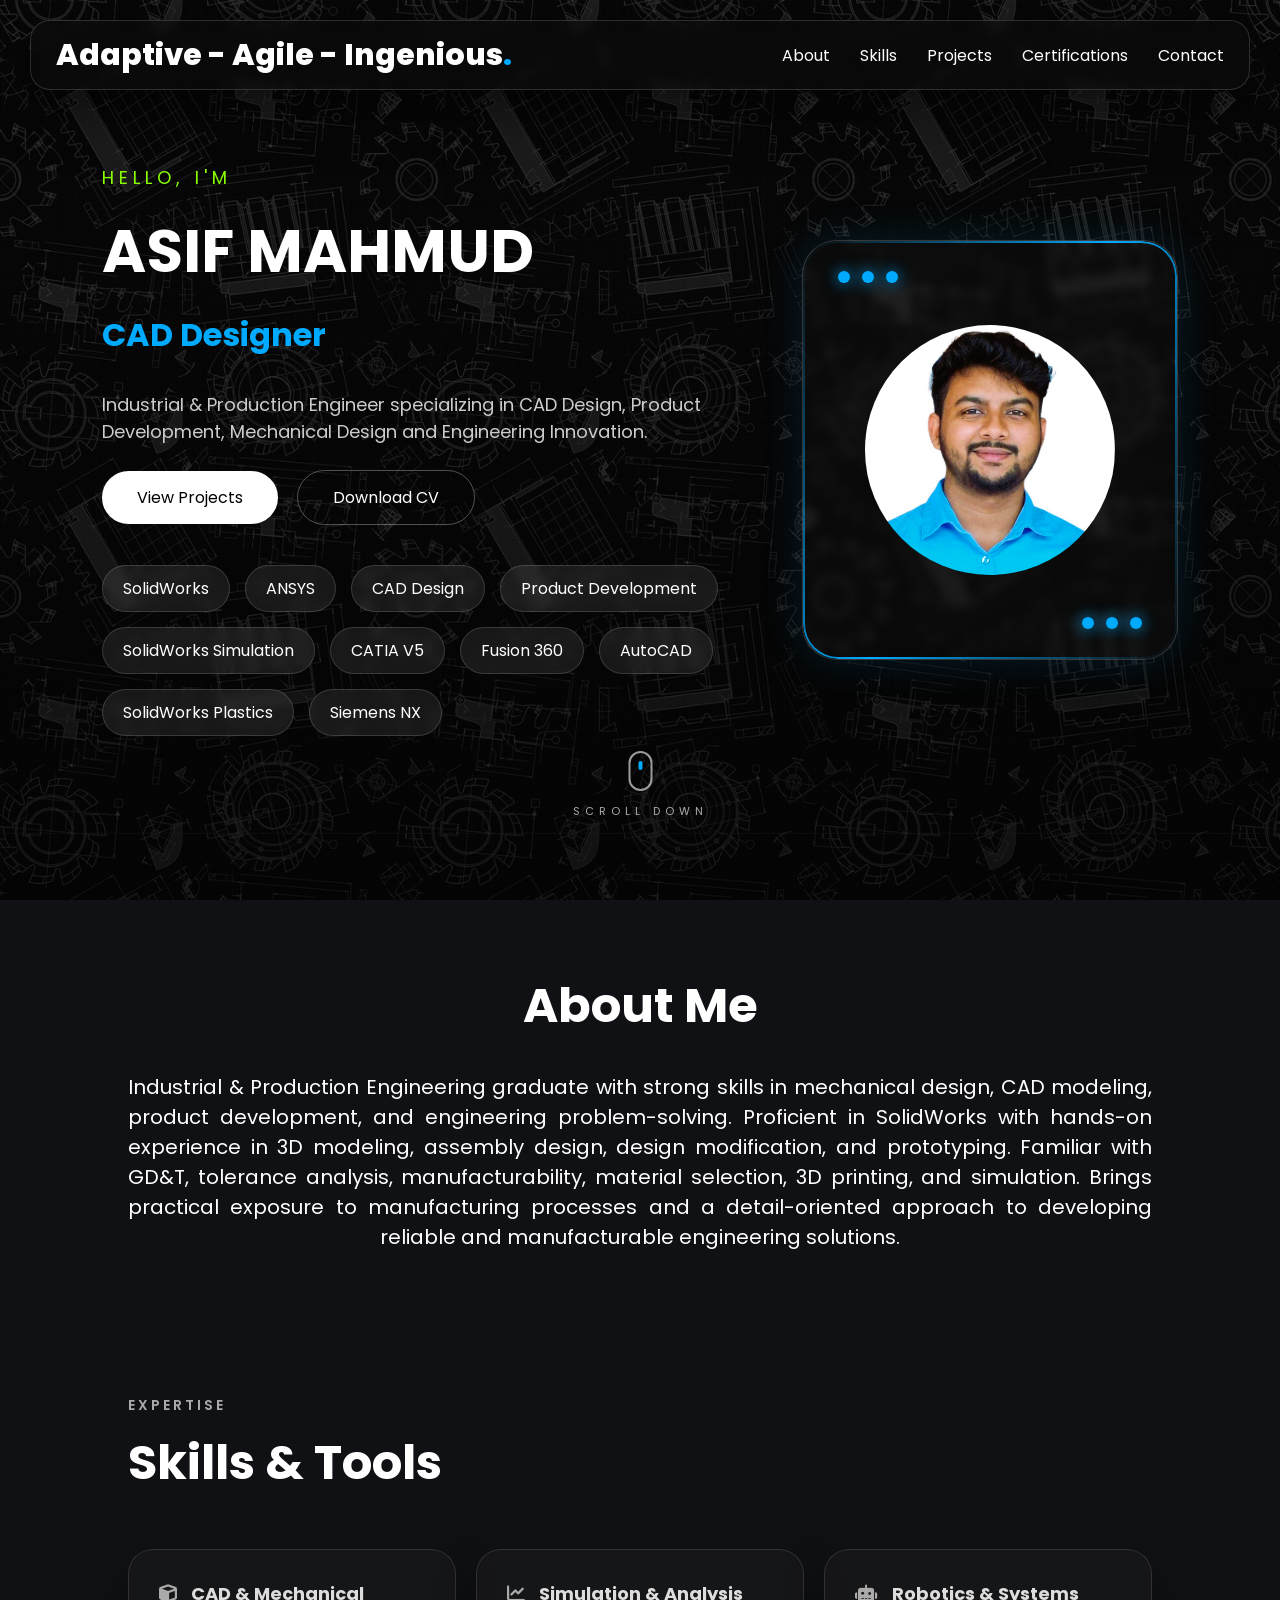
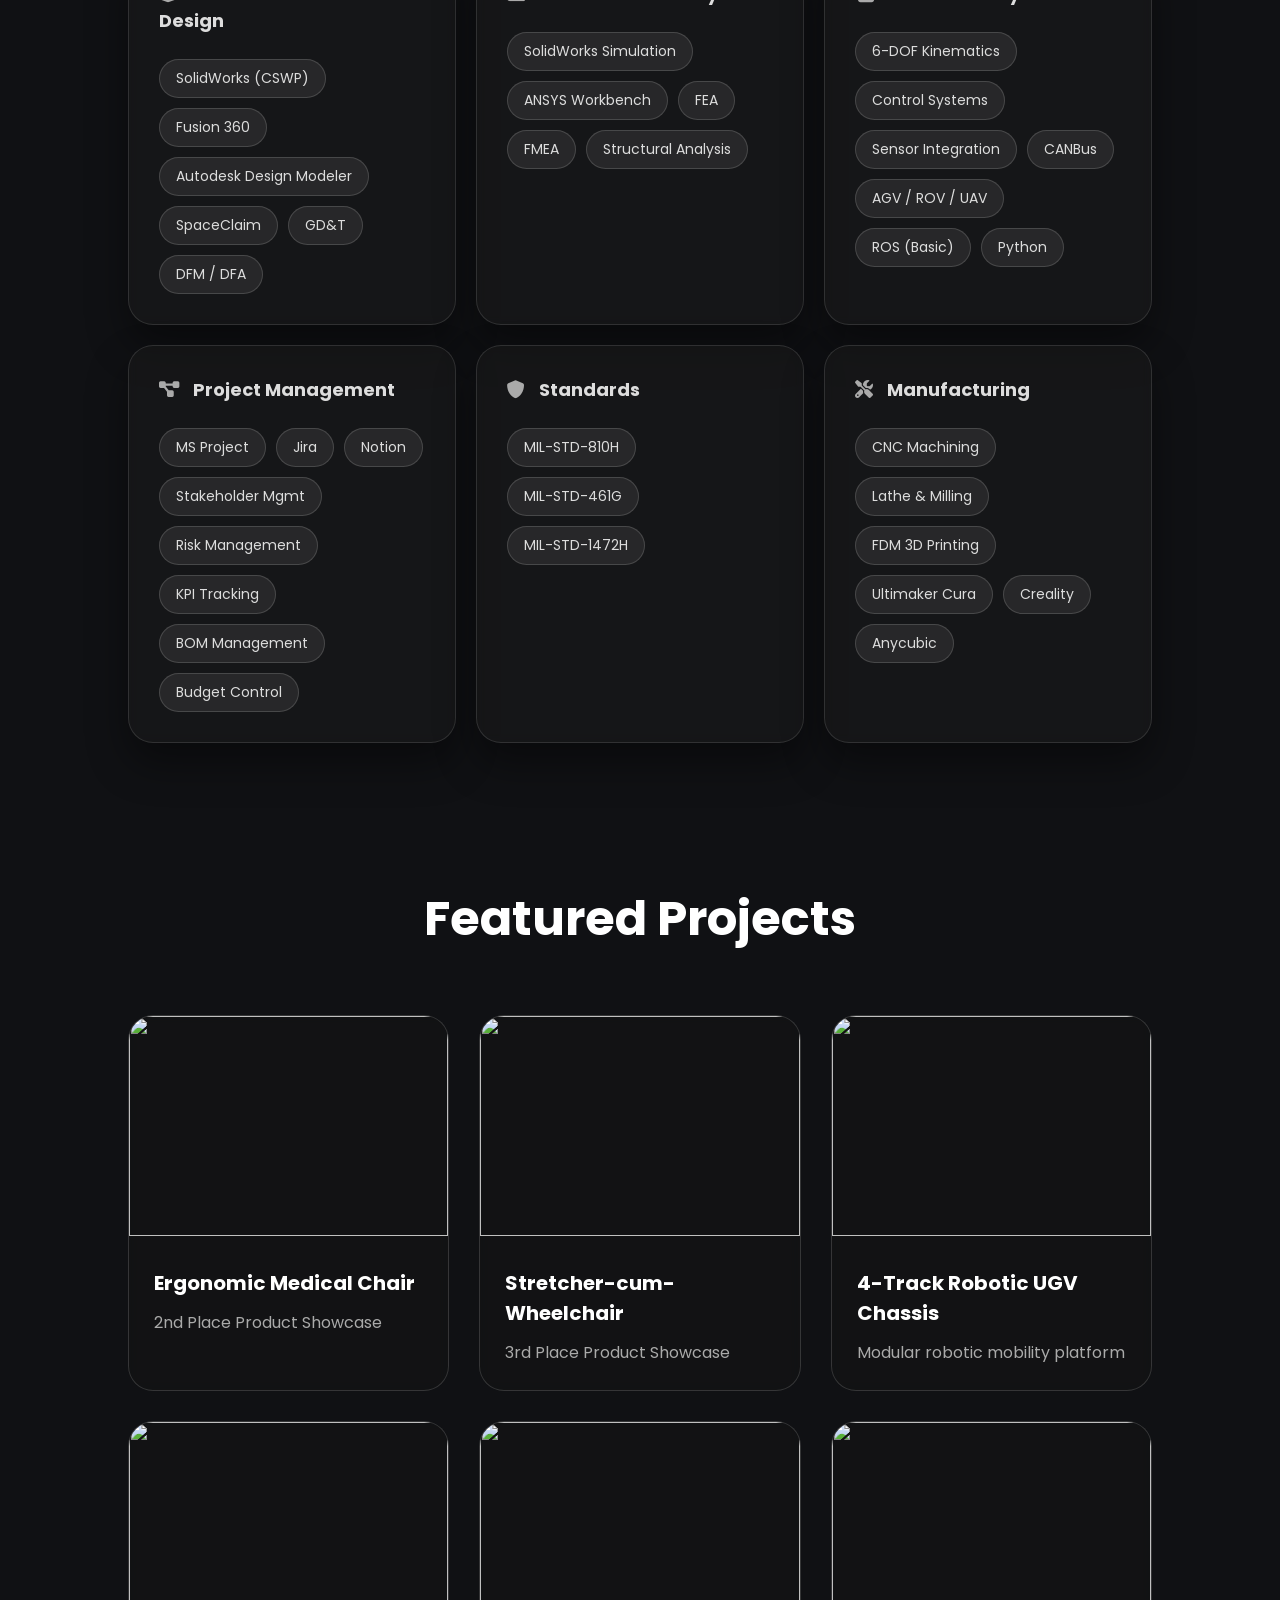
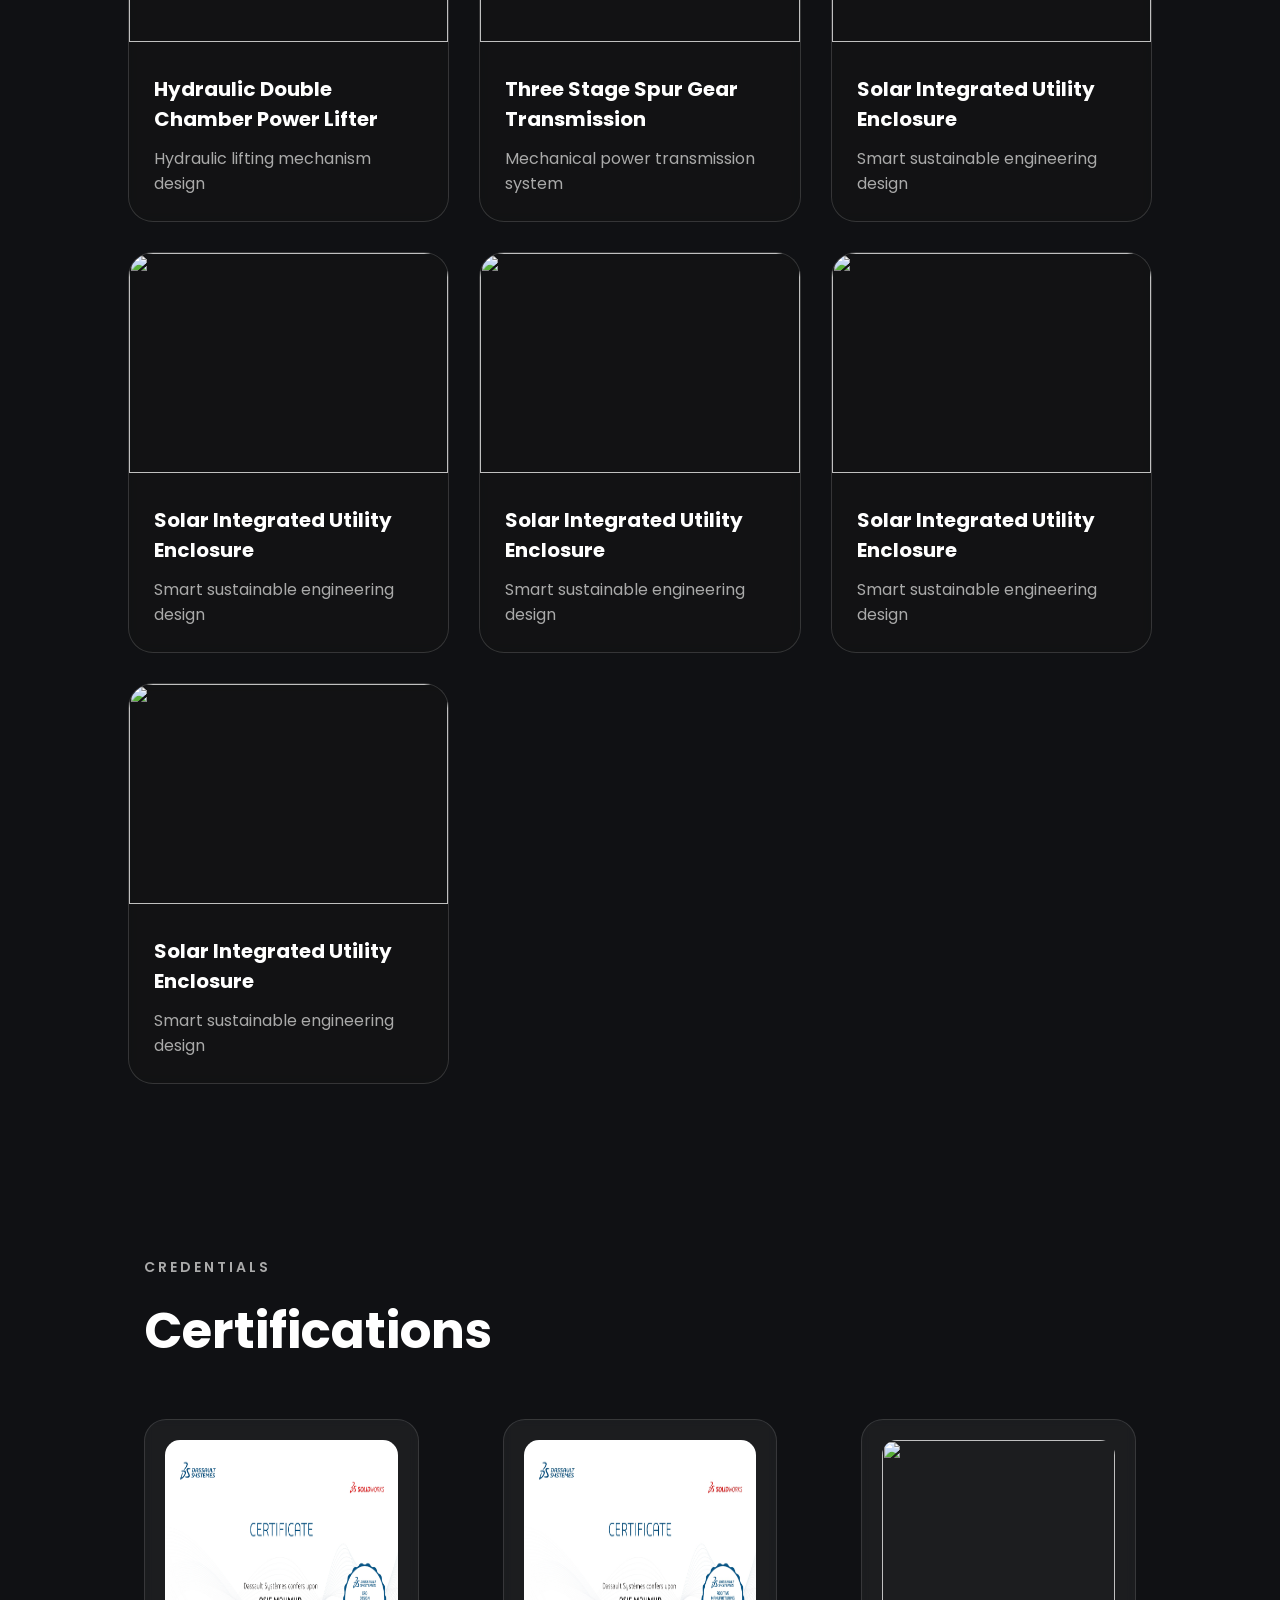
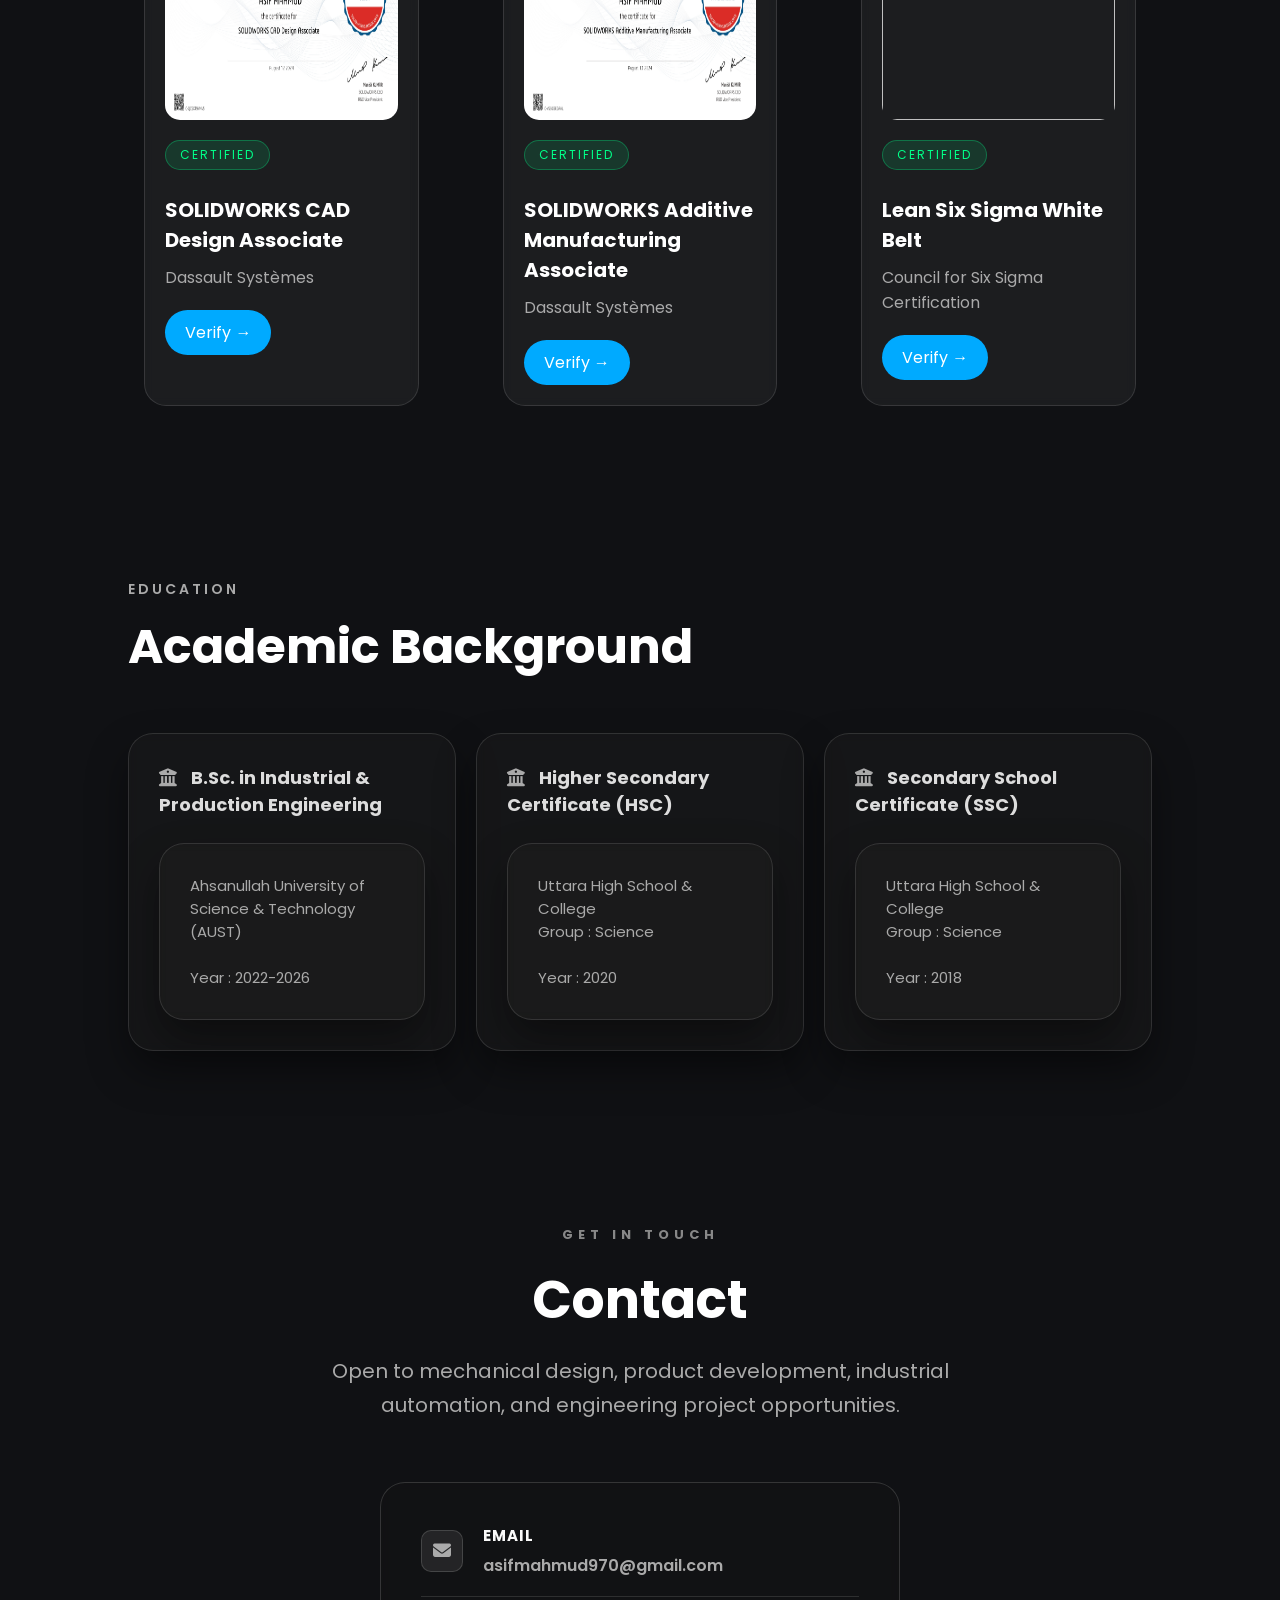
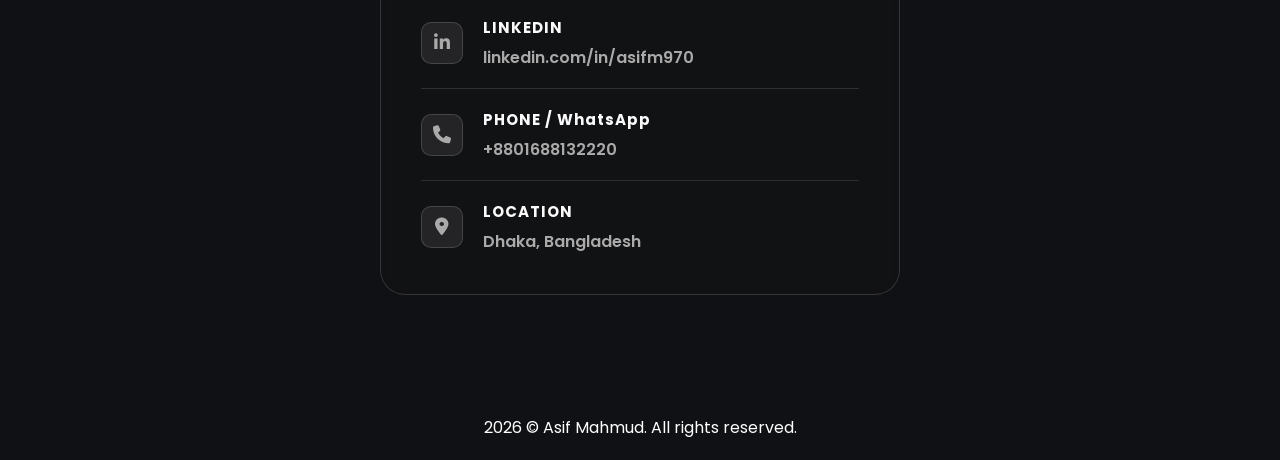
==== commit cc5d2da8: "Add files via upload" ====
--- a/index.html
+++ b/index.html
@@ -12,7 +12,6 @@
 
 <body>
 
-<div id="particles-js"></div>
 <div class="background"></div>
 
 <header class="navbar-box">
@@ -32,6 +31,7 @@
         <a href="#about">About</a>
         <a href="#skills">Skills</a>
         <a href="#projects">Projects</a>
+        <a href="#certifications">Certifications</a>
         <a href="#contact">Contact</a>
 
     </nav>
@@ -545,6 +545,143 @@
 
 
 </section>
+
+
+<!-- ===============================
+     CERTIFICATIONS SECTION
+================================ -->
+
+<section class="certifications" id="certifications">
+
+
+    <!-- Section heading -->
+    <div class="section-heading">
+
+        <span>CREDENTIALS</span>
+
+        <h2 style="text-align: left;">Certifications</h2>
+
+    </div>
+
+
+
+    <!-- Certification Grid -->
+    <div class="certificate-grid">
+
+
+        <!-- Certificate Card -->
+
+        <div class="certificate-card">
+
+
+            <div class="certificate-image">
+
+
+                <img src="assets/certificates/cswa.jpg">
+
+
+            </div>
+
+
+            <span class="status certified">
+                CERTIFIED
+            </span>
+
+
+            <h3>
+                SOLIDWORKS CAD Design Associate
+            </h3>
+
+
+            <p>
+                Dassault Systèmes
+            </p>
+
+            <a href="https://cv.virtualtester.com/qr/?b=SLDWRKS&i=C-QCSXT9YNV5 
+                " class="verify-btn">
+                Verify →
+            </a>
+
+
+        </div>
+
+        <div class="certificate-card">
+
+
+            <div class="certificate-image">
+
+
+                <img src="assets/certificates/additive.jpg">
+
+
+            </div>
+
+
+            <span class="status certified">
+                CERTIFIED
+            </span>
+
+
+            <h3>
+                SOLIDWORKS Additive Manufacturing Associate
+            </h3>
+
+
+            <p>
+                Dassault Systèmes
+            </p>
+
+
+            <a href="https://cv.virtualtester.com/qr/?b=SLDWRKS&i=C-VS9CBEGAKL 
+                " class="verify-btn">
+                Verify →
+            </a>
+
+
+        </div>
+
+        <div class="certificate-card">
+
+
+            <div class="certificate-image">
+
+
+                <img src="assets/certificates/sixsigma.jpg">
+
+
+            </div>
+
+
+            <span class="status certified">
+                CERTIFIED
+            </span>
+
+
+            <h3>
+                Lean Six Sigma White Belt
+            </h3>
+
+
+            <p>
+                Council for Six Sigma Certification
+            </p>
+
+
+            <a href="#" class="verify-btn">
+                Verify →
+            </a>
+
+
+        </div>
+
+
+
+    </div>
+
+
+</section>
+
+
 <!-- Education -->
 <section id="skills">
 
--- a/style.css
+++ b/style.css
@@ -79,7 +79,7 @@
             rgba(0,0,0,0.75),
             rgba(0,0,0,0.85)
         ),
-        url("assets/b.png");
+        url("assets/bg.png");
 
     background-size: cover;
     background-position: center;
@@ -280,9 +280,9 @@
 
 letter-spacing:5px;
 
-color:#999;
-
-font-size:14px;
+color:#89ff02;
+
+font-size:18px;
 
 animation:fadeDown 1s;
 
@@ -2457,3 +2457,309 @@
 
 
 }
+
+/* =====================================
+   CERTIFICATIONS SECTION
+===================================== */
+
+
+.certifications{
+
+    padding:100px 8%;
+
+}
+
+
+
+/* Section title */
+
+.section-heading span{
+
+font-size:14px;
+letter-spacing:3px;
+color:#aaa;
+font-weight:600;
+margin-left:42px;
+
+}
+
+
+.section-heading h2{
+
+    font-size:50px;
+
+    margin-top:15px;
+    margin-left:42px;
+
+}
+
+
+
+
+
+/* Certificate grid */
+
+.certificate-grid{
+
+
+    display:grid;
+
+
+    grid-template-columns:
+
+    repeat(3,1fr);
+
+
+    
+
+
+    margin-top:50px;
+
+
+}
+
+
+
+/* Normal cards */
+
+.certificate-card{
+
+
+    padding:20px;
+
+
+    background:
+
+    rgba(255,255,255,.05);
+
+
+    border:
+
+    1px solid rgba(255,255,255,.12);
+
+
+
+    border-radius:22px;
+
+
+    backdrop-filter:
+
+    blur(5px);
+
+
+
+    transition:.3s;
+
+    margin-left:42px;
+    margin-right:42px;
+}
+
+
+
+.certificate-card:hover{
+
+
+    transform:translateY(-8px);
+
+
+
+    border-color:#00aaff;
+
+
+
+}
+
+
+
+
+
+/* Certificate image */
+
+
+.certificate-image{
+
+
+    width:100%;
+
+
+    height:280px;
+
+
+    overflow:hidden;
+
+
+    border-radius:15px;
+
+
+    margin-bottom:20px;
+
+
+}
+
+
+
+
+.certificate-image img{
+
+
+    width:100%;
+
+
+    height:100%;
+
+
+    object-fit:fill;
+
+
+}
+
+
+
+
+
+/* Status badge */
+
+
+.status{
+
+
+    display:inline-block;
+
+
+    padding:5px 14px;
+
+
+    border-radius:20px;
+
+
+    font-size:12px;
+
+
+    letter-spacing:2px;
+
+
+    margin-bottom:15px;
+
+
+}
+
+
+
+.certified{
+
+
+    color:#00ff88;
+
+
+    background:
+
+    rgba(0,255,136,.12);
+
+
+    border:
+
+    1px solid rgba(0,255,136,.3);
+
+
+}
+
+
+
+
+.certificate-card h3,
+.certificate-featured h3{
+
+
+    font-size:20px;
+
+
+    margin:10px 0;
+
+
+}
+
+
+
+.certificate-card p,
+.certificate-featured p{
+
+
+    color:#aaa;
+
+
+}
+
+
+
+
+.verify-btn{
+
+
+    display:inline-block;
+
+
+    margin-top:20px;
+
+
+    padding:10px 20px;
+
+
+    border-radius:30px;
+
+
+    text-decoration:none;
+
+
+    color:white;
+
+
+    background:#00aaff;
+
+
+    transition:.3s;
+
+
+}
+
+
+
+.verify-btn:hover{
+
+
+    box-shadow:
+
+    0 0 25px rgba(0,170,255,.6);
+
+
+}
+
+
+
+
+@media(max-width:900px){
+
+
+.certificate-grid{
+
+
+    grid-template-columns:1fr;
+
+
+}
+
+
+
+.certificate-featured{
+
+
+    grid-column:auto;
+
+
+    flex-direction:column;
+
+
+}
+
+
+
+}
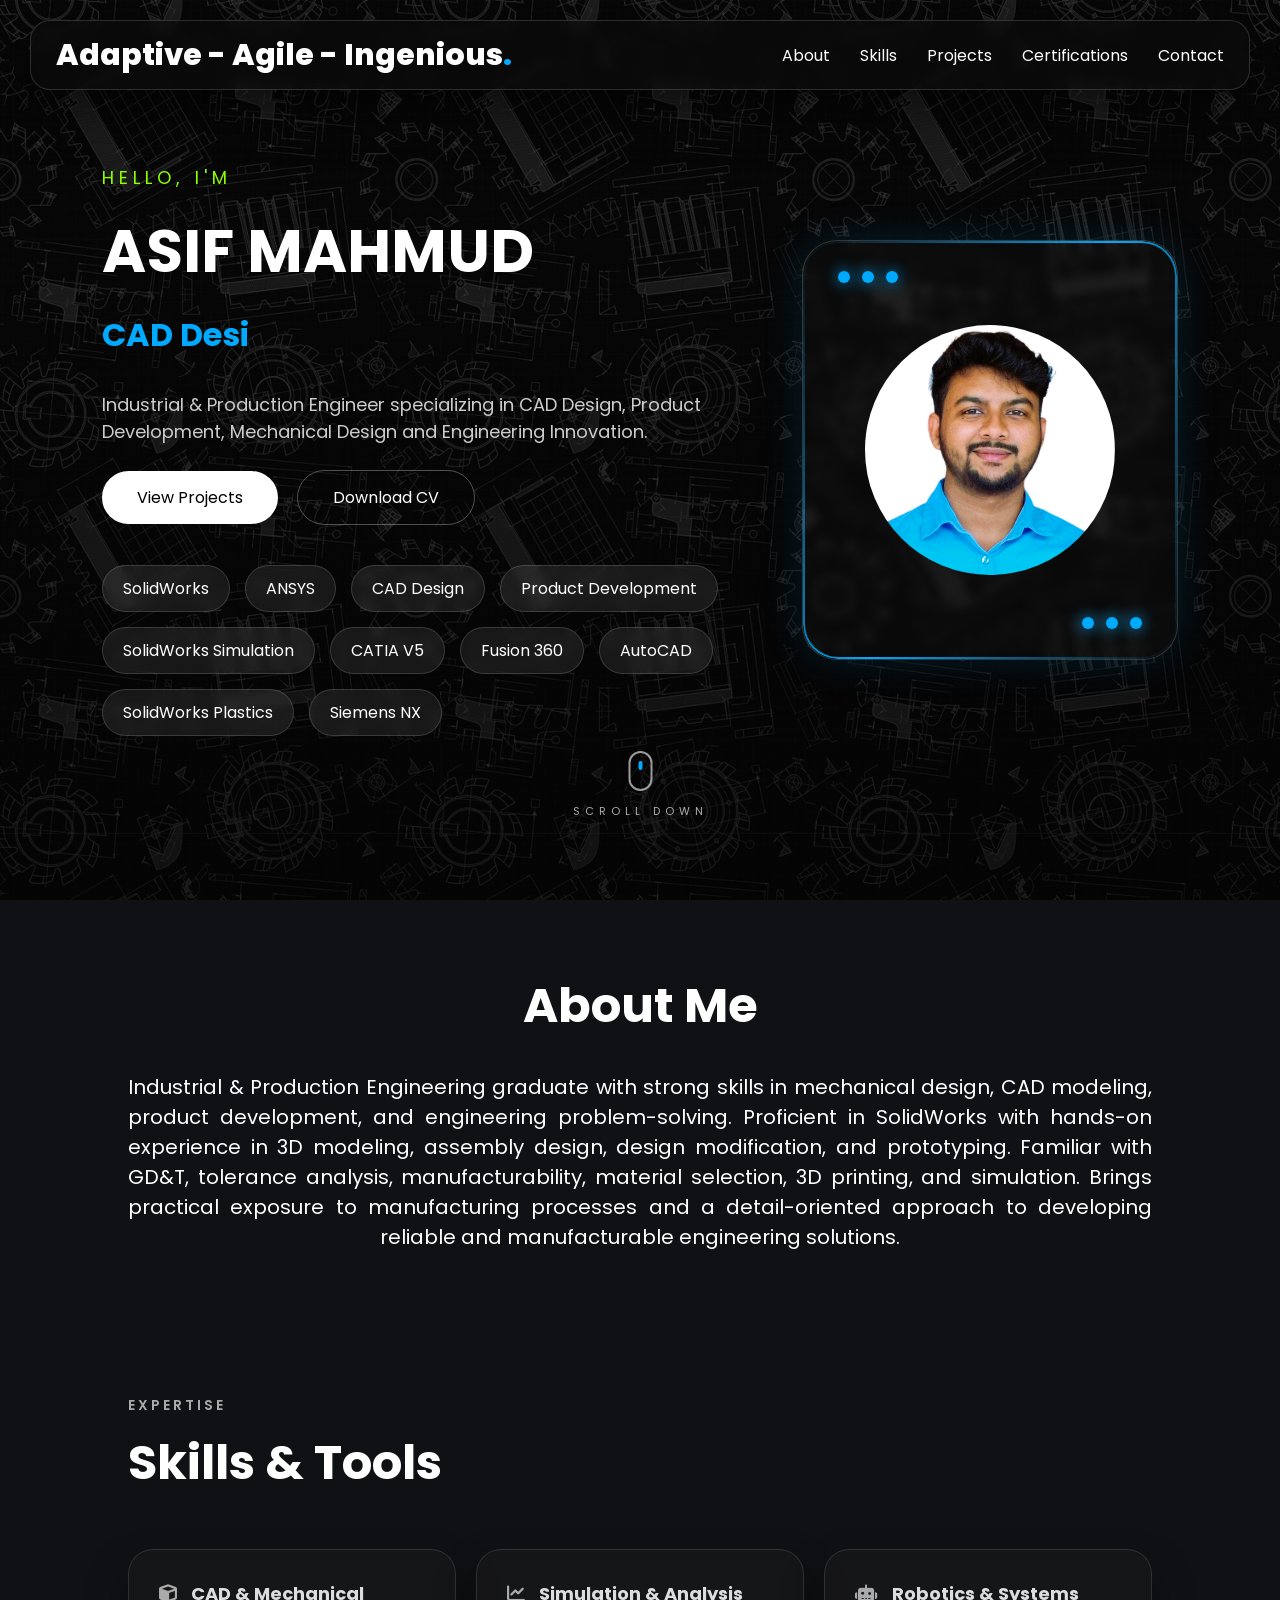
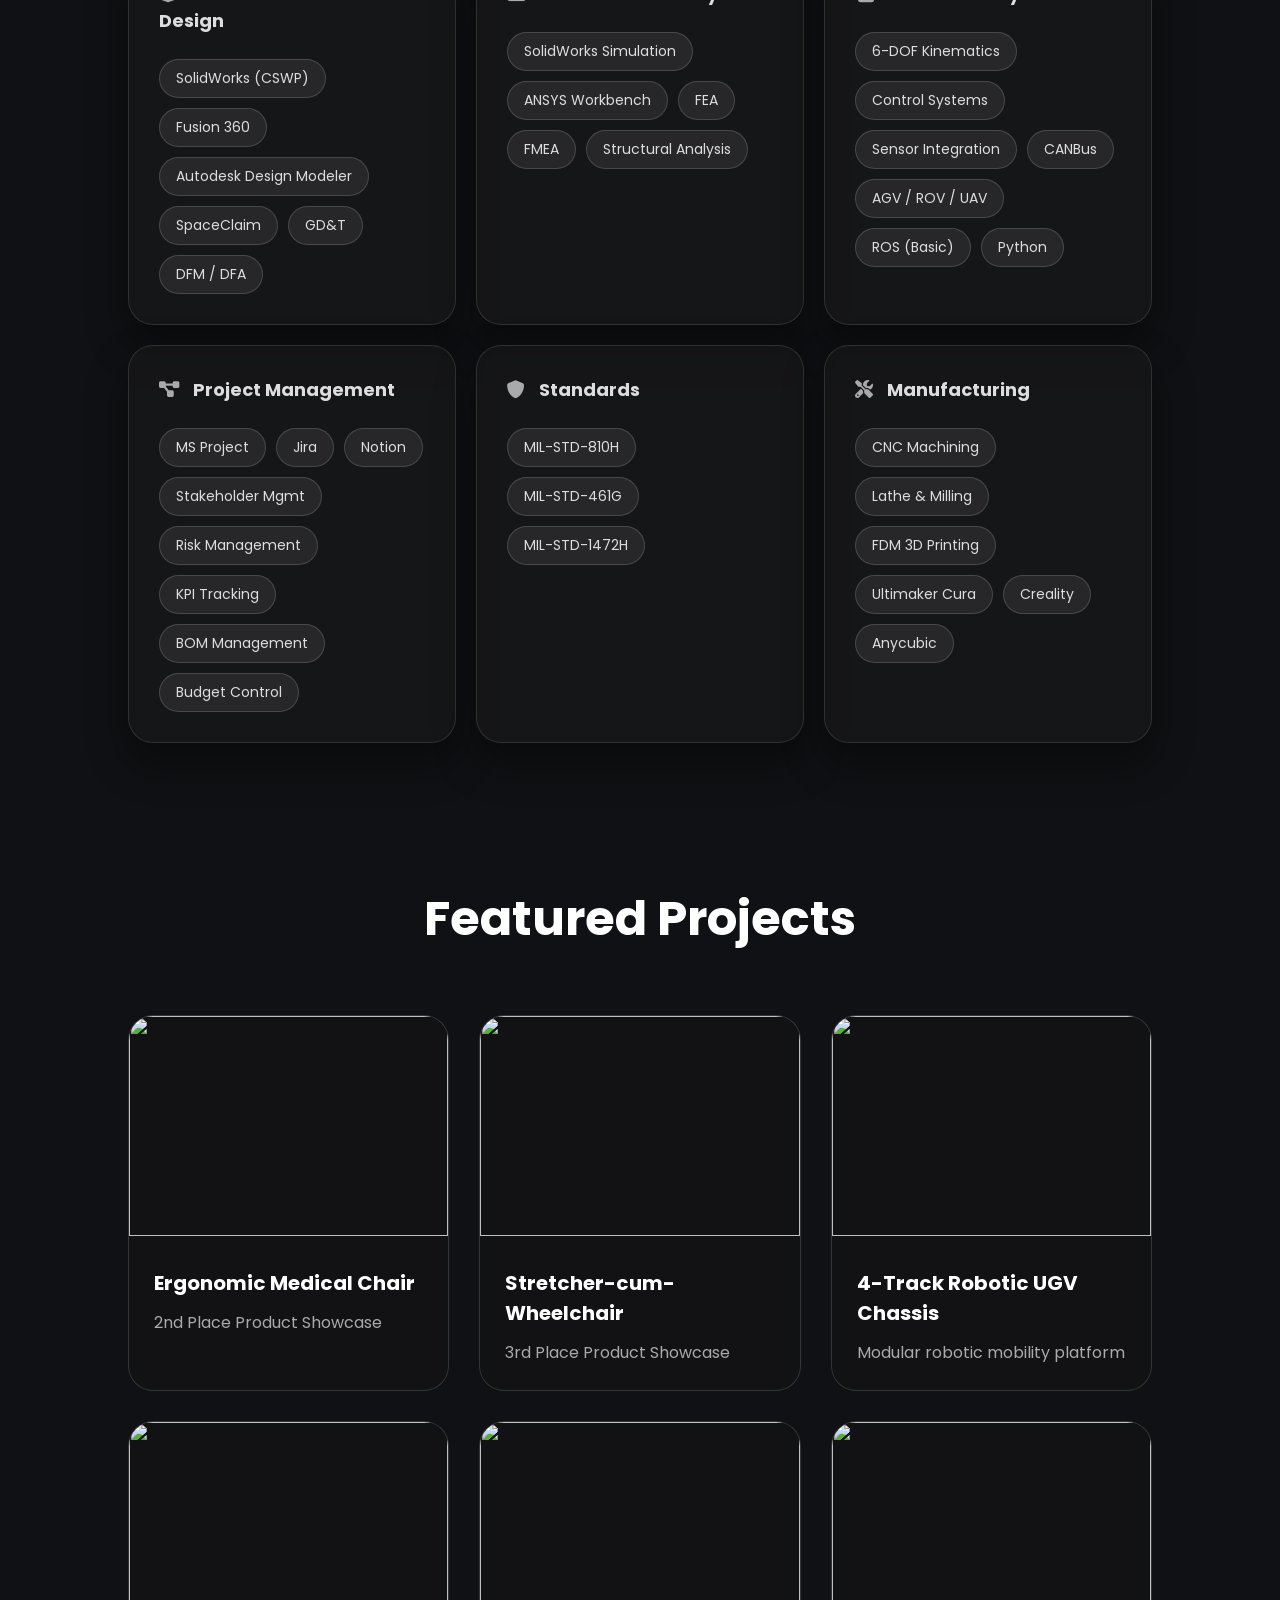
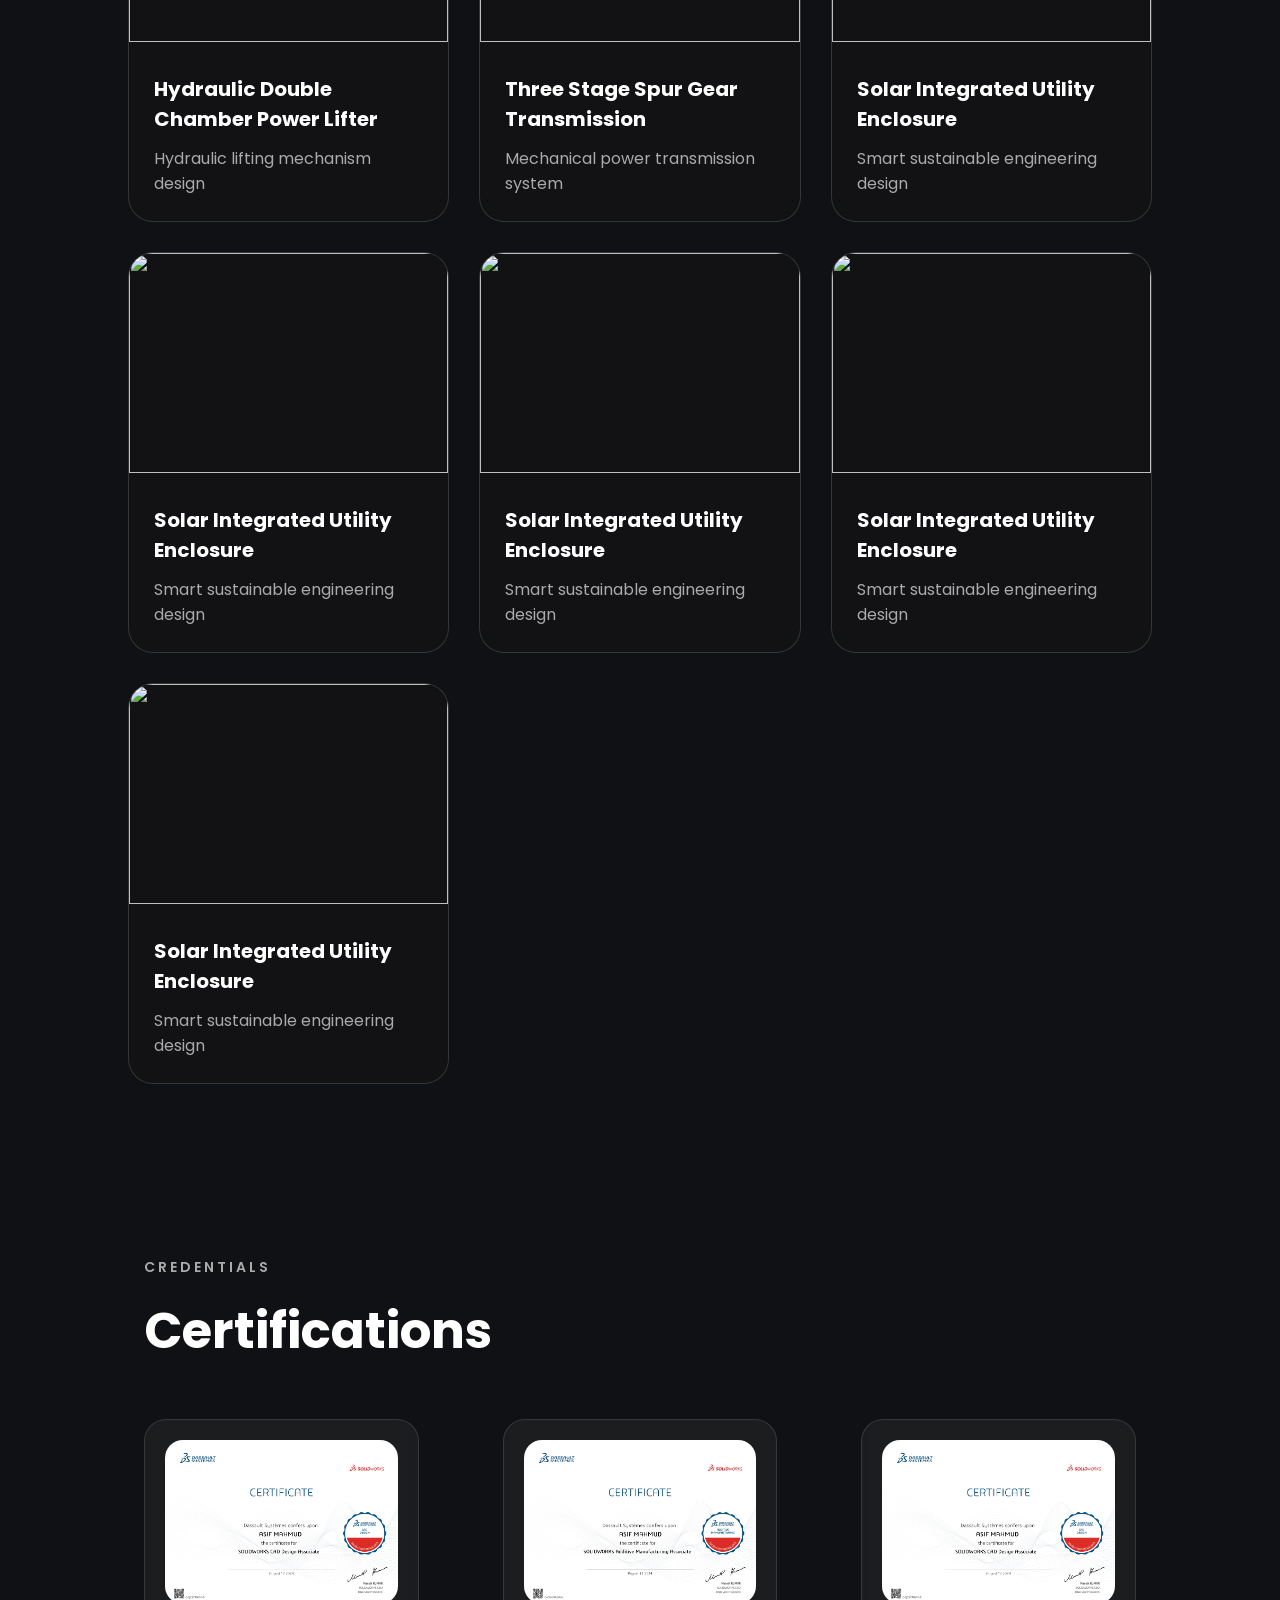
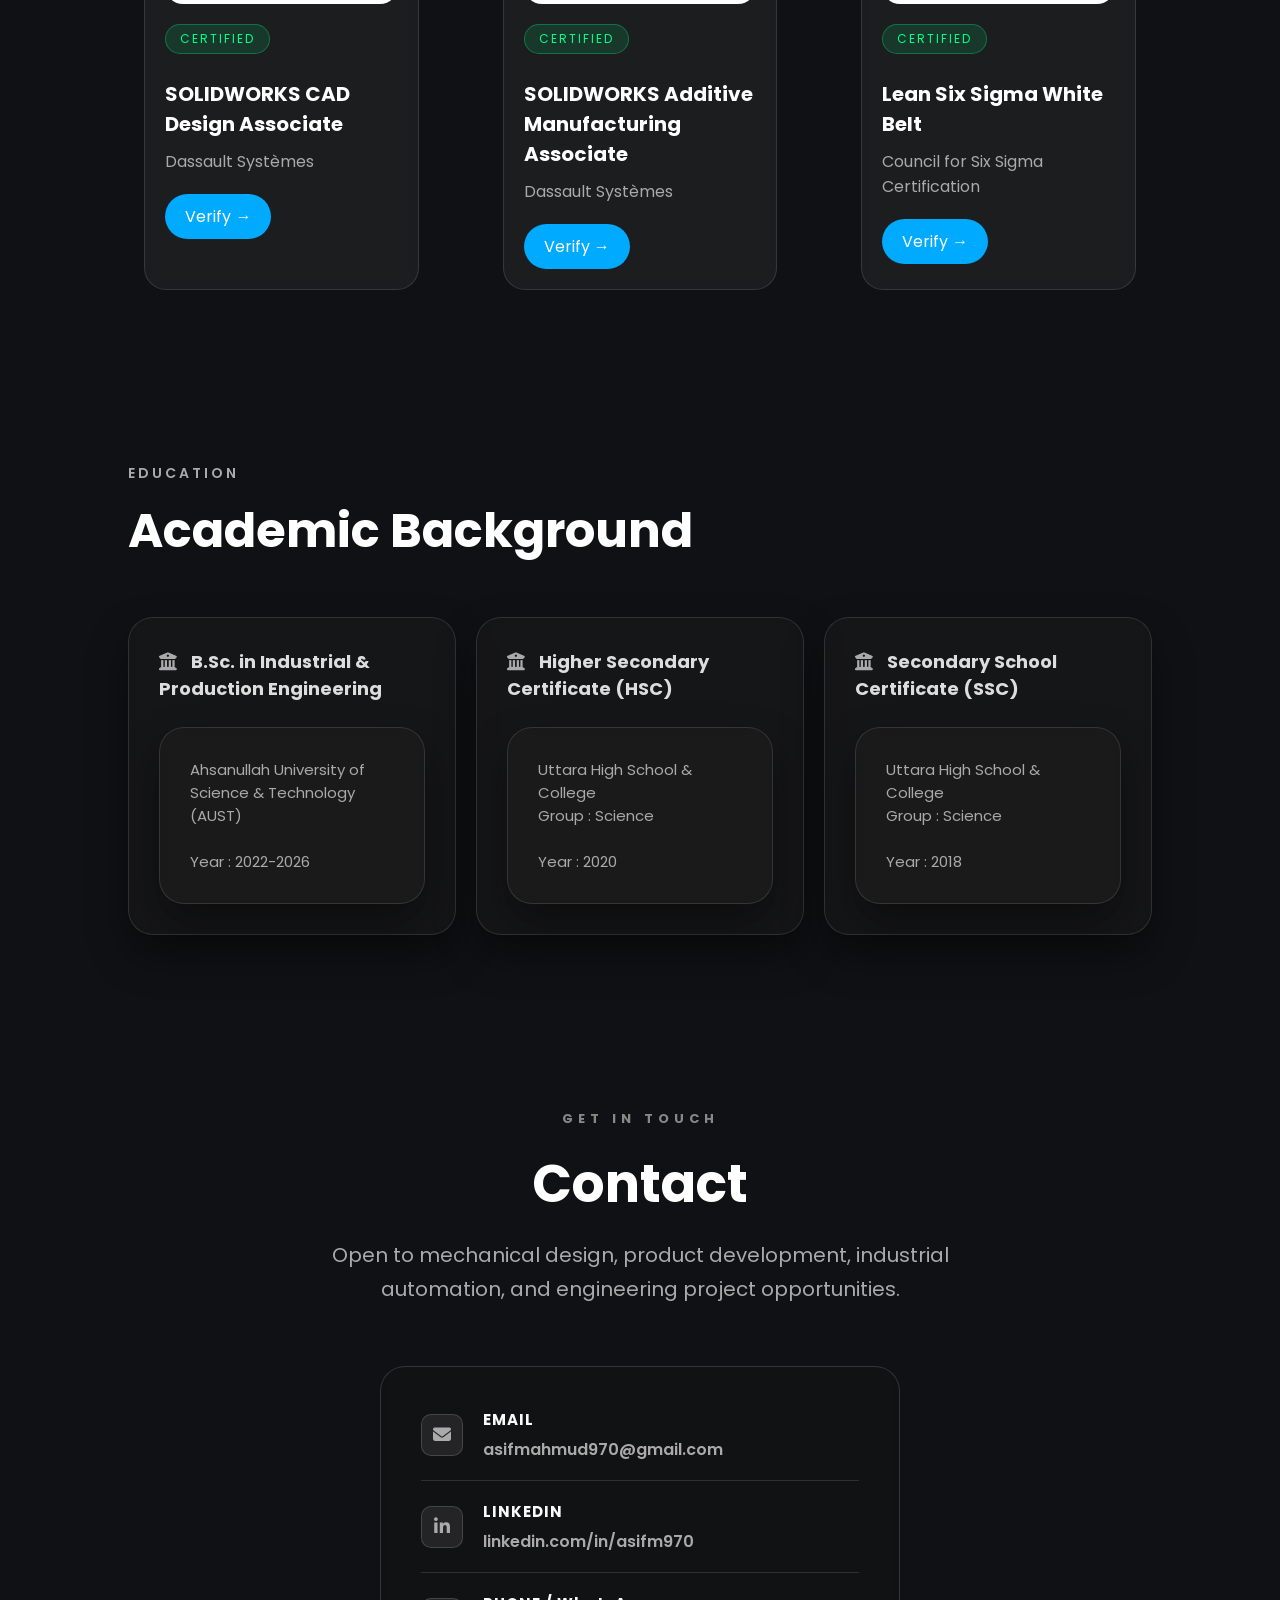
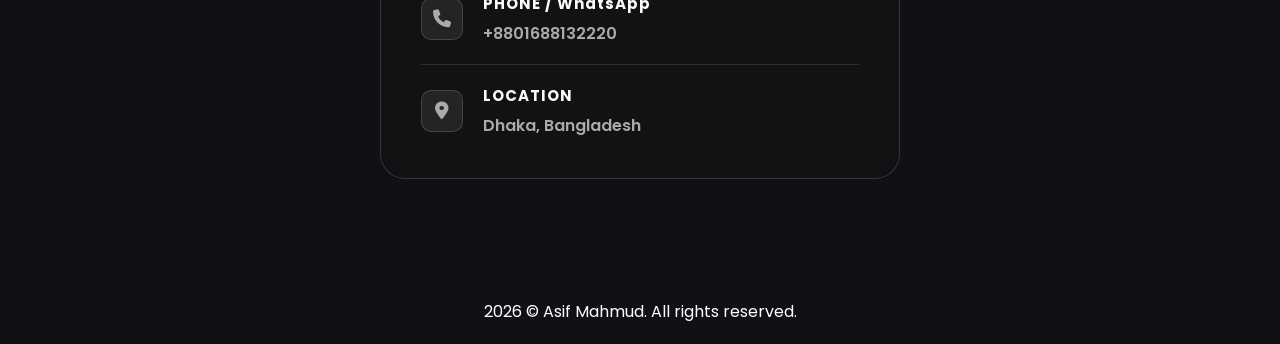
==== commit 25c4fd4c: "Add files via upload" ====
--- a/index.html
+++ b/index.html
@@ -646,7 +646,7 @@
             <div class="certificate-image">
 
 
-                <img src="assets/certificates/sixsigma.jpg">
+                <img src="assets/certificates/cswa.jpg">
 
 
             </div>
--- a/style.css
+++ b/style.css
@@ -2576,30 +2576,43 @@
 /* Certificate image */
 
 
-.certificate-image{
-
+/* =====================================
+   Certificate Image Responsive Container
+===================================== */
+
+.certificate-image {
 
     width:100%;
-
-
-    height:280px;
+    height: auto;
+    /* Keeps image shape consistent */
+    aspect-ratio: auto;
 
 
     overflow:hidden;
 
 
-    border-radius:15px;
+    border-radius:18px;
 
 
     margin-bottom:20px;
 
 
-}
-
-
-
-
-.certificate-image img{
+    background:rgba(255,255,255,0.05);
+
+
+    display:flex;
+
+    align-items:center;
+
+    justify-content:center;
+
+}
+
+
+
+/* Certificate actual image */
+
+.certificate-image img {
 
 
     width:100%;
@@ -2608,10 +2621,17 @@
     height:100%;
 
 
-    object-fit:fill;
-
-
-}
+    /*
+      contain keeps the full certificate visible
+      without cropping
+    */
+
+    object-fit:contain;
+     display:block;
+
+}
+
+
 
 
 
@@ -2763,3 +2783,59 @@
 
 
 }
+/* =====================================
+   Mobile Certificate Card Responsive Fix
+===================================== */
+
+@media(max-width:768px){
+
+
+    .certificate-card {
+
+
+        width:100%;
+
+
+        max-width:360px;
+
+
+        margin:auto;
+
+
+        padding:20px;
+
+
+    }
+
+
+
+    .certificate-image {
+
+
+        width:100%;
+
+
+        aspect-ratio:3 / 4;
+
+
+        height:auto;
+
+
+    }
+
+
+
+    .certificate-image img{
+
+
+        max-width:100%;
+
+
+        max-height:100%;
+
+
+    }
+
+
+
+}
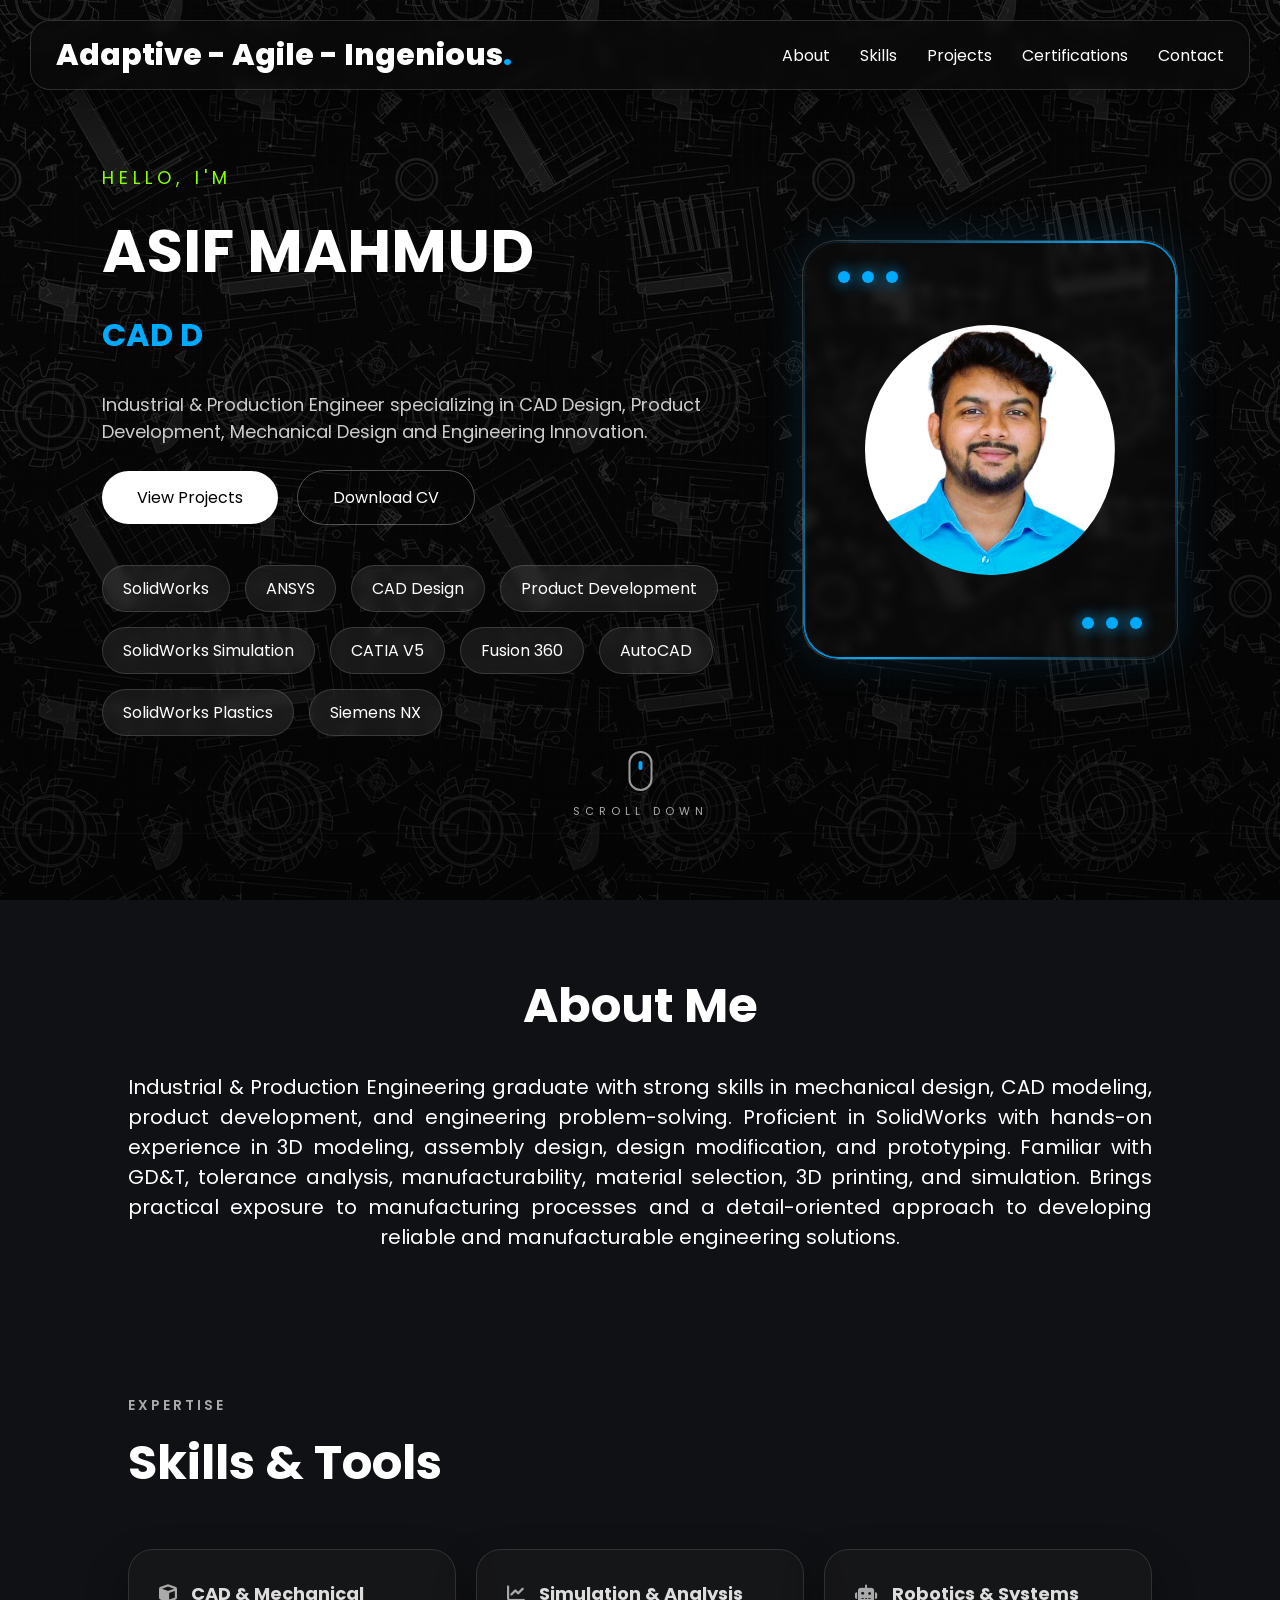
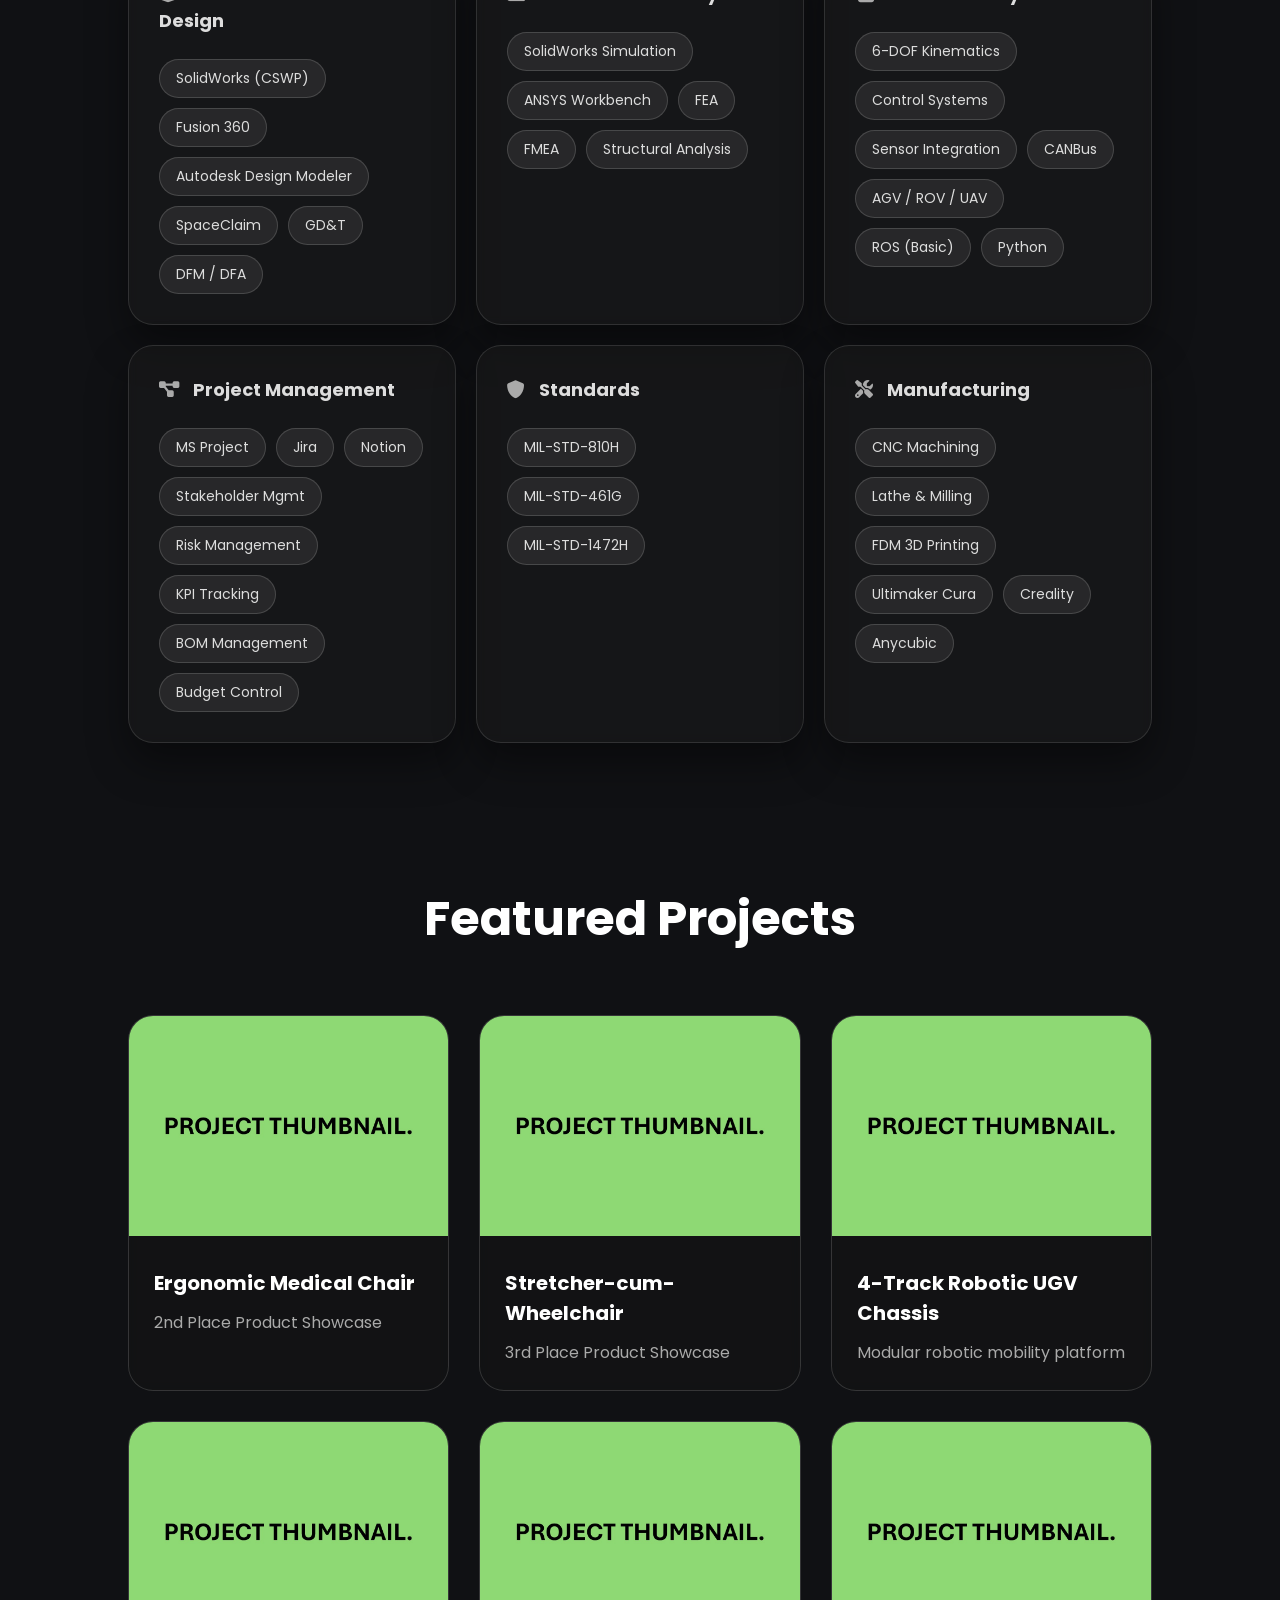
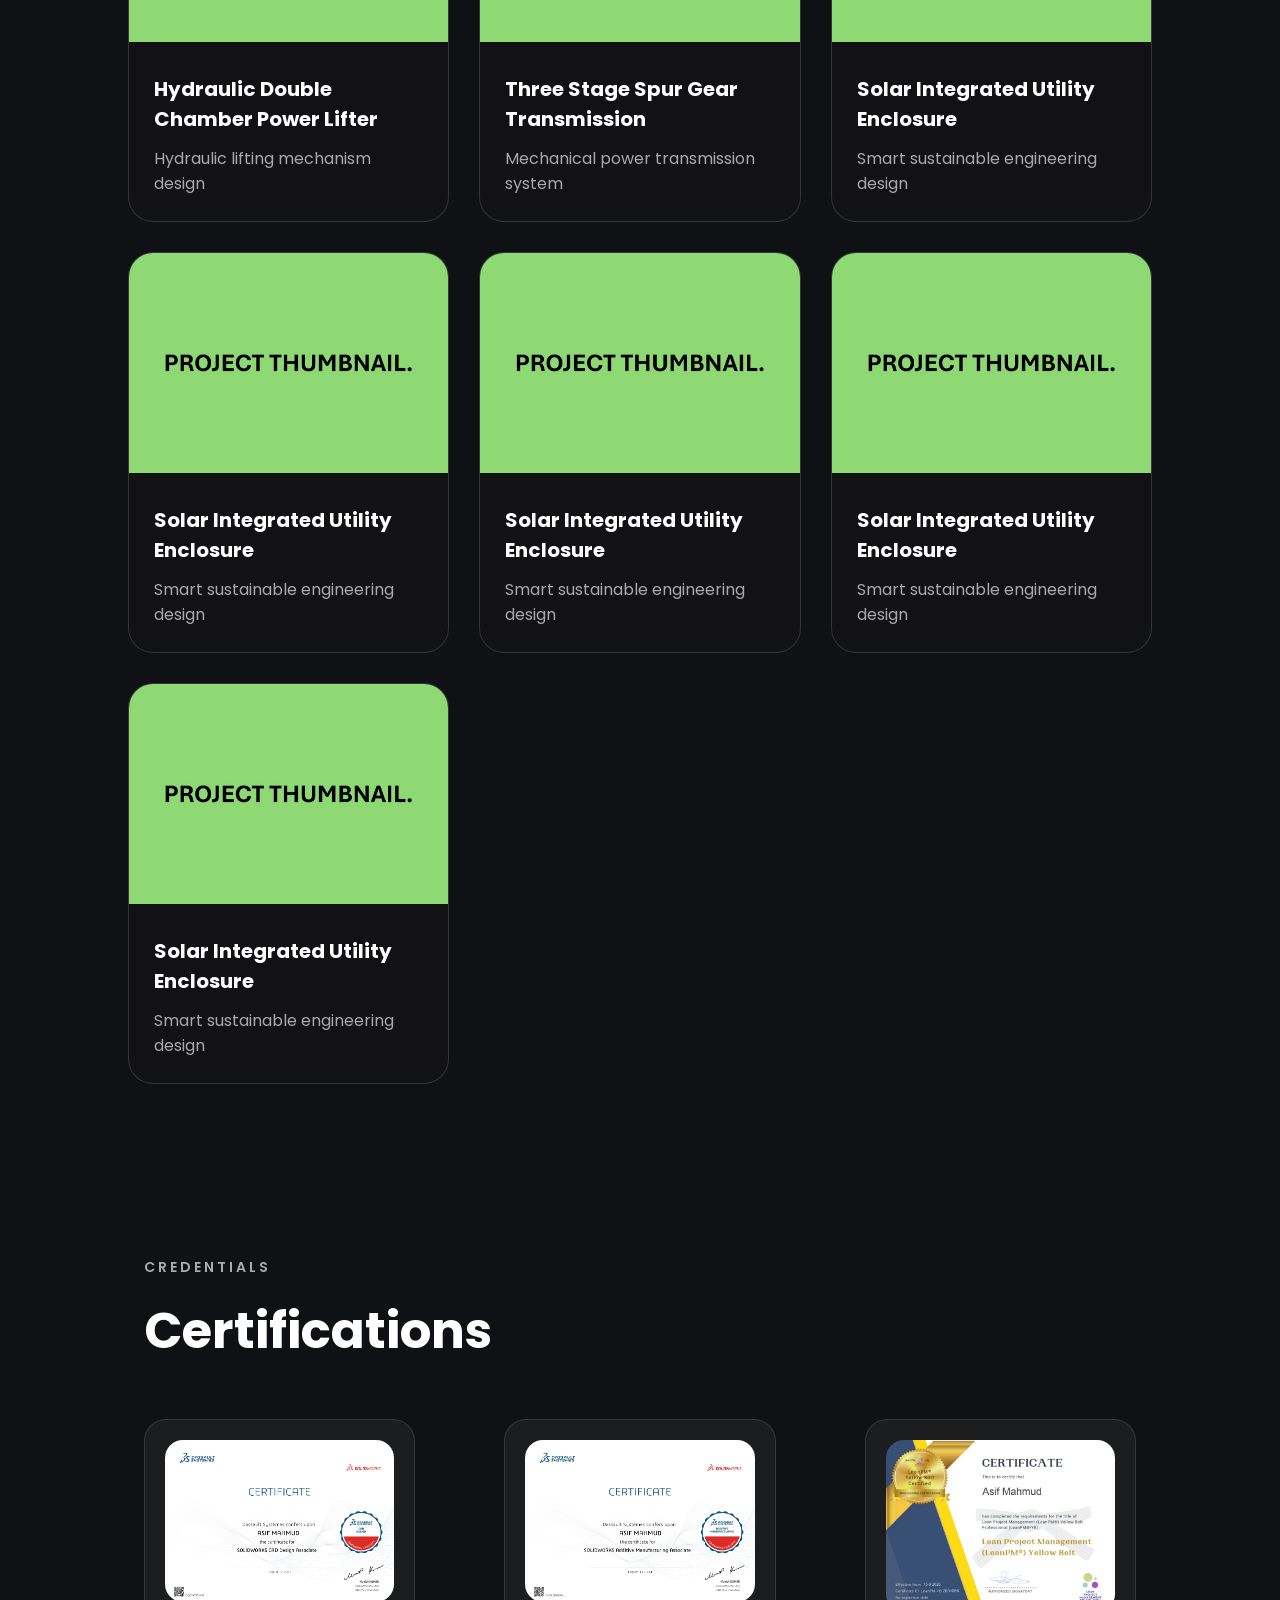
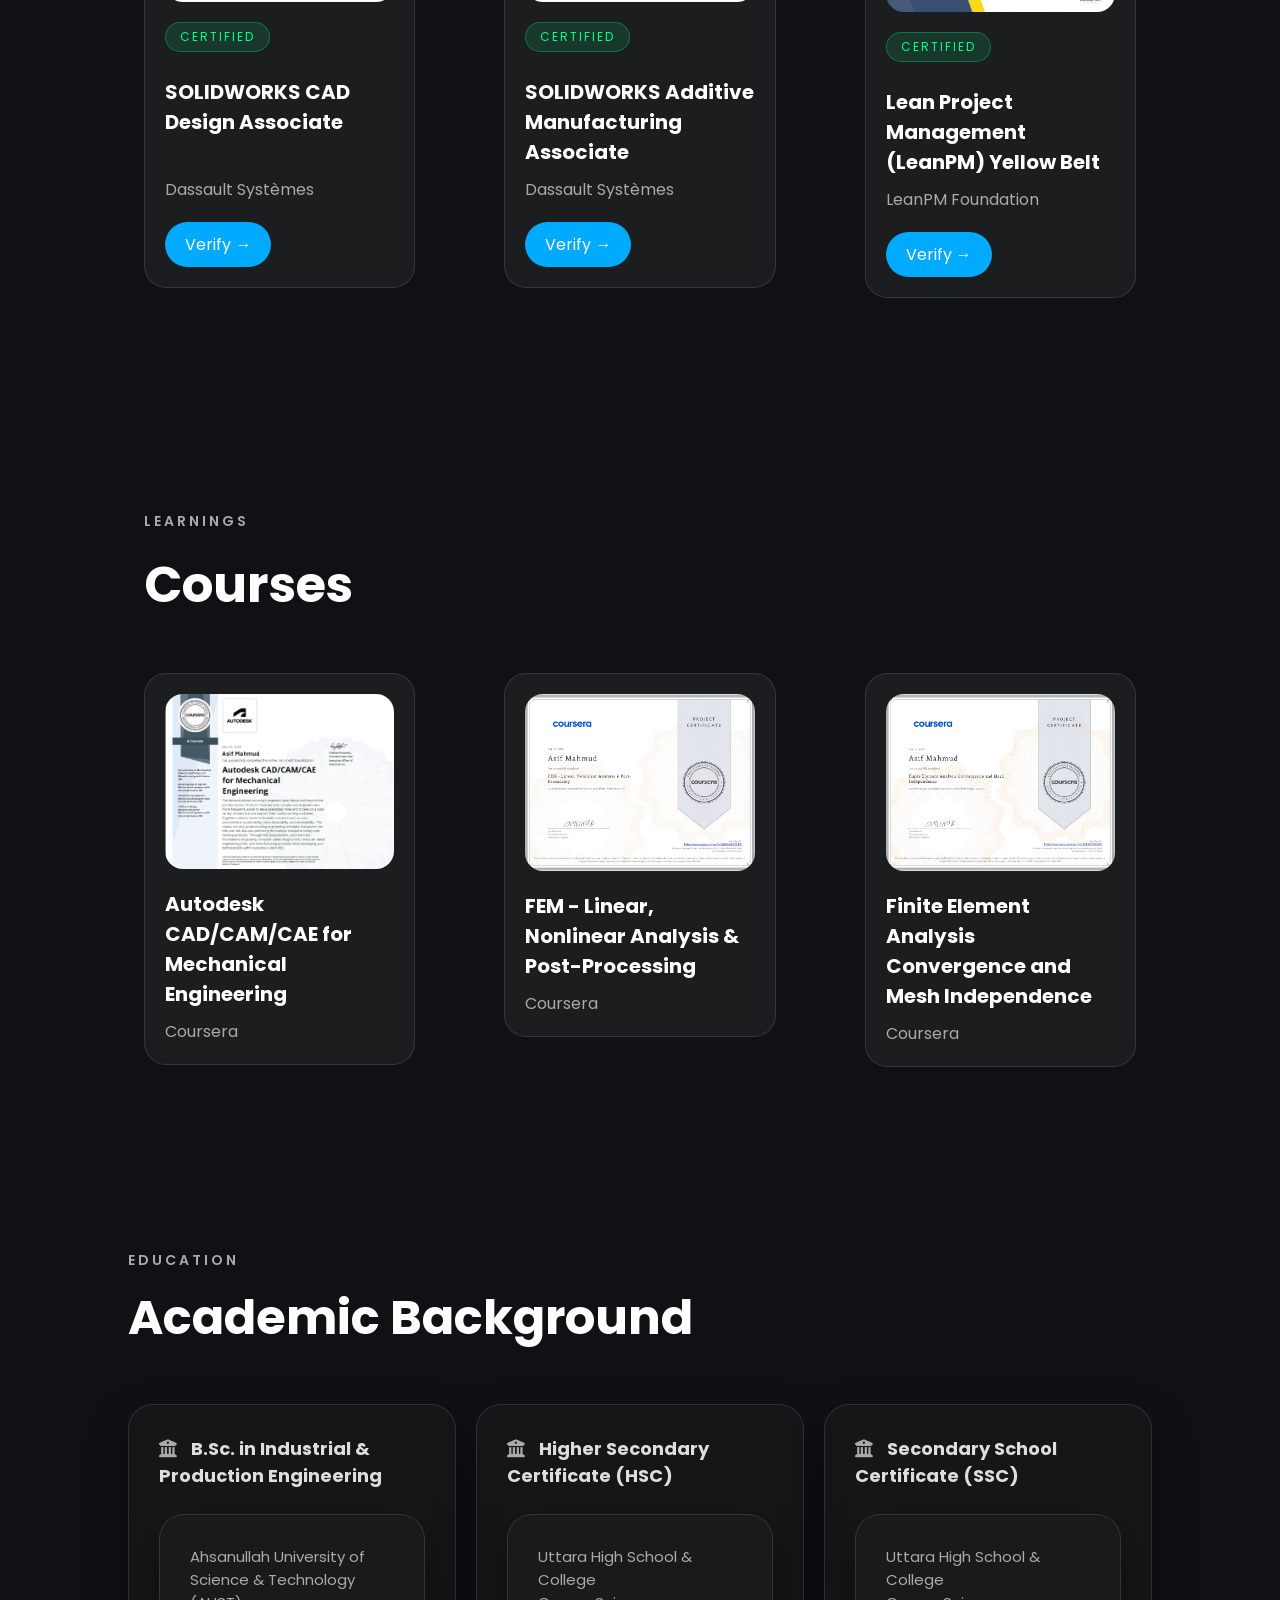
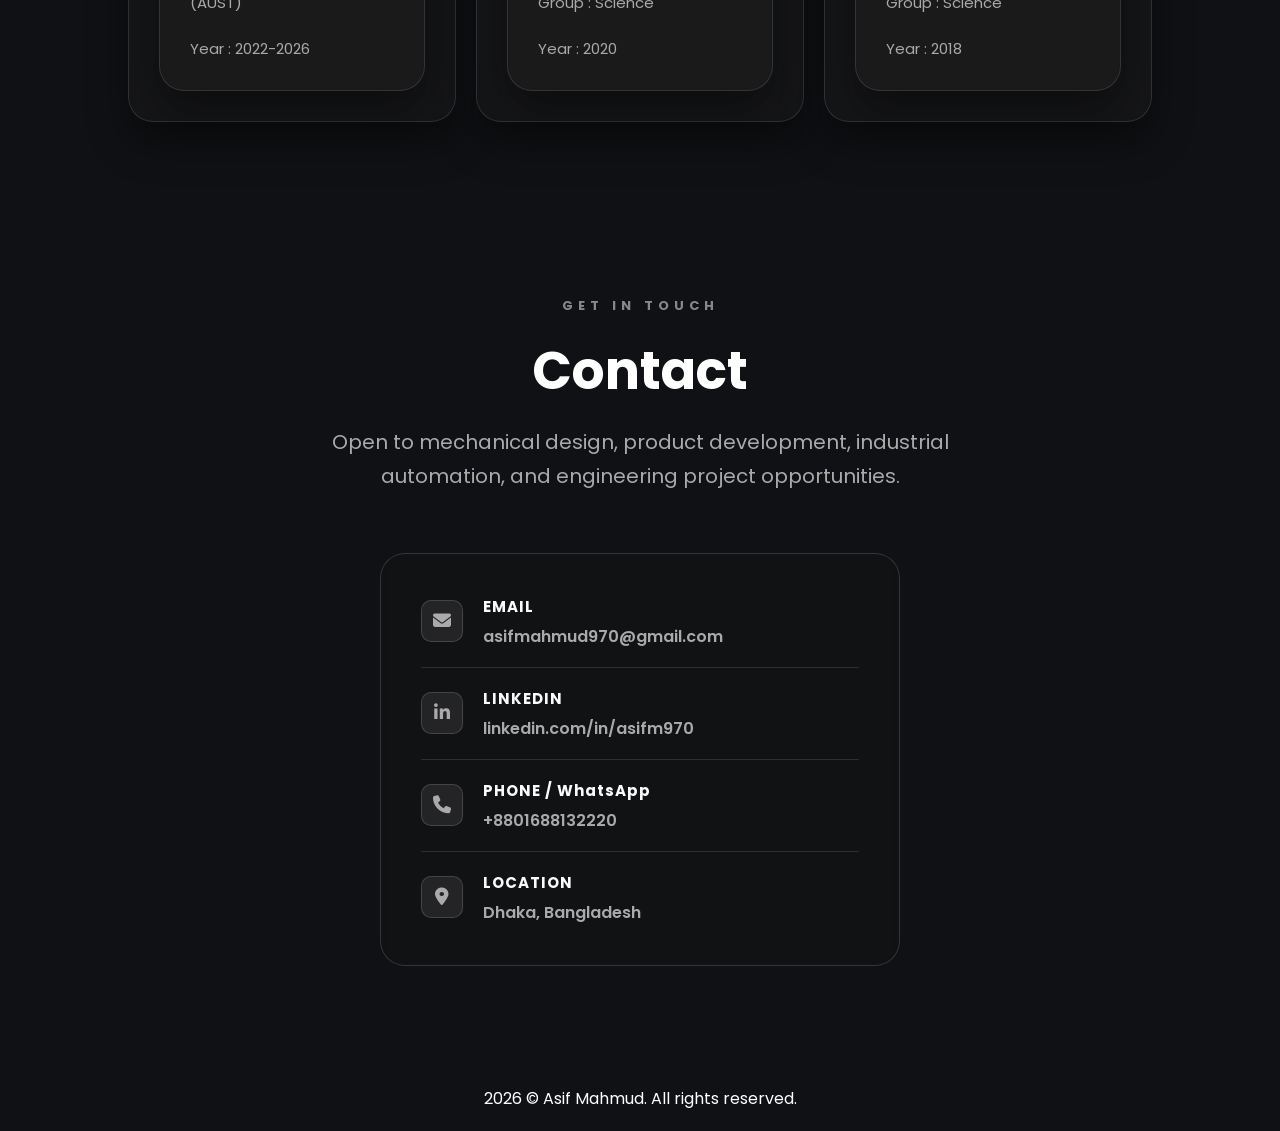
==== commit 81f80951: "Add files via upload" ====
--- a/index.html
+++ b/index.html
@@ -316,7 +316,7 @@
 
 <a href="projects/project1.html" class="project-card">
 
-<img src="assets/projects/medical-chair.jpg">
+<img src="assets/projects/thumbnail.jpg">
 
 
 <div class="project-content">
@@ -339,7 +339,7 @@
 
 <a href="projects/project2.html" class="project-card">
 
-<img src="assets/projects/stretcher.jpg">
+<img src="assets/projects/thumbnail.jpg">
 
 <div class="project-content">
 
@@ -361,7 +361,7 @@
 
 <a href="projects/project3.html" class="project-card">
 
-<img src="assets/projects/ugv.jpg">
+<img src="assets/projects/thumbnail.jpg">
 
 <div class="project-content">
 
@@ -383,7 +383,7 @@
 
 <a href="projects/project4.html" class="project-card">
 
-<img src="assets/projects/lifter.jpg">
+<img src="assets/projects/thumbnail.jpg">
 
 
 <div class="project-content">
@@ -408,7 +408,7 @@
 <a href="projects/project5.html" class="project-card">
 
 
-<img src="assets/projects/gear.jpg">
+<img src="assets/projects/thumbnail.jpg">
 
 
 <div class="project-content">
@@ -433,7 +433,7 @@
 <a href="projects/project6.html" class="project-card">
 
 
-<img src="assets/projects/solar.jpg">
+<img src="assets/projects/thumbnail.jpg">
 
 
 <div class="project-content">
@@ -455,7 +455,7 @@
 <a href="projects/project7.html" class="project-card">
 
 
-<img src="assets/projects/solar.jpg">
+<img src="assets/projects/thumbnail.jpg">
 
 
 <div class="project-content">
@@ -477,7 +477,7 @@
 <a href="projects/project8.html" class="project-card">
 
 
-<img src="assets/projects/solar.jpg">
+<img src="assets/projects/thumbnail.jpg">
 
 
 <div class="project-content">
@@ -499,7 +499,7 @@
 <a href="projects/project9.html" class="project-card">
 
 
-<img src="assets/projects/solar.jpg">
+<img src="assets/projects/thumbnail.jpg">
 
 
 <div class="project-content">
@@ -521,7 +521,7 @@
 <a href="projects/project10.html" class="project-card">
 
 
-<img src="assets/projects/solar.jpg">
+<img src="assets/projects/thumbnail.jpg">
 
 
 <div class="project-content">
@@ -589,7 +589,7 @@
 
 
             <h3>
-                SOLIDWORKS CAD Design Associate
+                SOLIDWORKS CAD Design Associate <br><br>
             </h3>
 
 
@@ -637,16 +637,15 @@
                 Verify →
             </a>
 
-
         </div>
 
-        <div class="certificate-card">
+                <div class="certificate-card">
 
 
             <div class="certificate-image">
 
 
-                <img src="assets/certificates/cswa.jpg">
+                <img src="assets/certificates/leanpm.jpg">
 
 
             </div>
@@ -658,12 +657,12 @@
 
 
             <h3>
-                Lean Six Sigma White Belt
+                Lean Project Management (LeanPM) Yellow Belt
             </h3>
 
 
             <p>
-                Council for Six Sigma Certification
+                LeanPM Foundation
             </p>
 
 
@@ -672,15 +671,114 @@
             </a>
 
 
+
+    </div>
+
+</section>
+
+<!-- ===============================
+     COURSES AND LEARNING SECTION
+================================ -->
+
+<section class="certifications" id="certifications">
+
+
+    <!-- Section heading -->
+    <div class="section-heading">
+
+        <span>LEARNINGS</span>
+
+        <h2 style="text-align: left;">Courses</h2>
+
+    </div>
+
+
+
+    <!-- Certification Grid -->
+    <div class="certificate-grid">
+
+
+        <!-- Certificate Card -->
+
+
+        <div class="certificate-card">
+
+
+            <div class="certificate-image">
+
+
+                <img src="assets/courses/autodesk1.jpg">
+
+
+            </div>
+
+            <h3>
+                Autodesk CAD/CAM/CAE for Mechanical Engineering 
+            </h3>
+
+
+            <p>
+                Coursera
+            </p>
+
+
         </div>
-
+        <div class="certificate-card">
+
+
+            <div class="certificate-image">
+
+
+                <img src="assets/courses/fem.jpg">
+
+
+            </div>
+
+
+
+            <h3>
+                FEM - Linear, Nonlinear Analysis & Post-Processing
+            </h3>
+
+
+            <p>
+                Coursera
+            </p>
+
+
+        </div>
+
+
+<div class="certificate-card">
+
+
+            <div class="certificate-image">
+
+
+                <img src="assets/courses/fea.jpg">
+
+
+            </div>
+
+
+            <h3>
+                Finite Element Analysis Convergence and Mesh Independence
+            </h3>
+
+
+            <p>
+                Coursera
+            </p>
+
+
+
+        </div>
 
 
     </div>
 
 
 </section>
-
 
 <!-- Education -->
 <section id="skills">
--- a/style.css
+++ b/style.css
@@ -2505,17 +2505,19 @@
     display:grid;
 
 
-    grid-template-columns:
-
-    repeat(3,1fr);
-
-
+    grid-template-columns:repeat(3,1fr);
     
-
+    gap:30px;
+    
+    column-gap:5px;
+
+    row-gap:5px;
+
+    align-items:start;
 
     margin-top:50px;
 
-
+    margin-bottom:10px;
 }
 
 
@@ -2542,9 +2544,7 @@
     border-radius:22px;
 
 
-    backdrop-filter:
-
-    blur(5px);
+    backdrop-filter:blur(5px);
 
 
 
